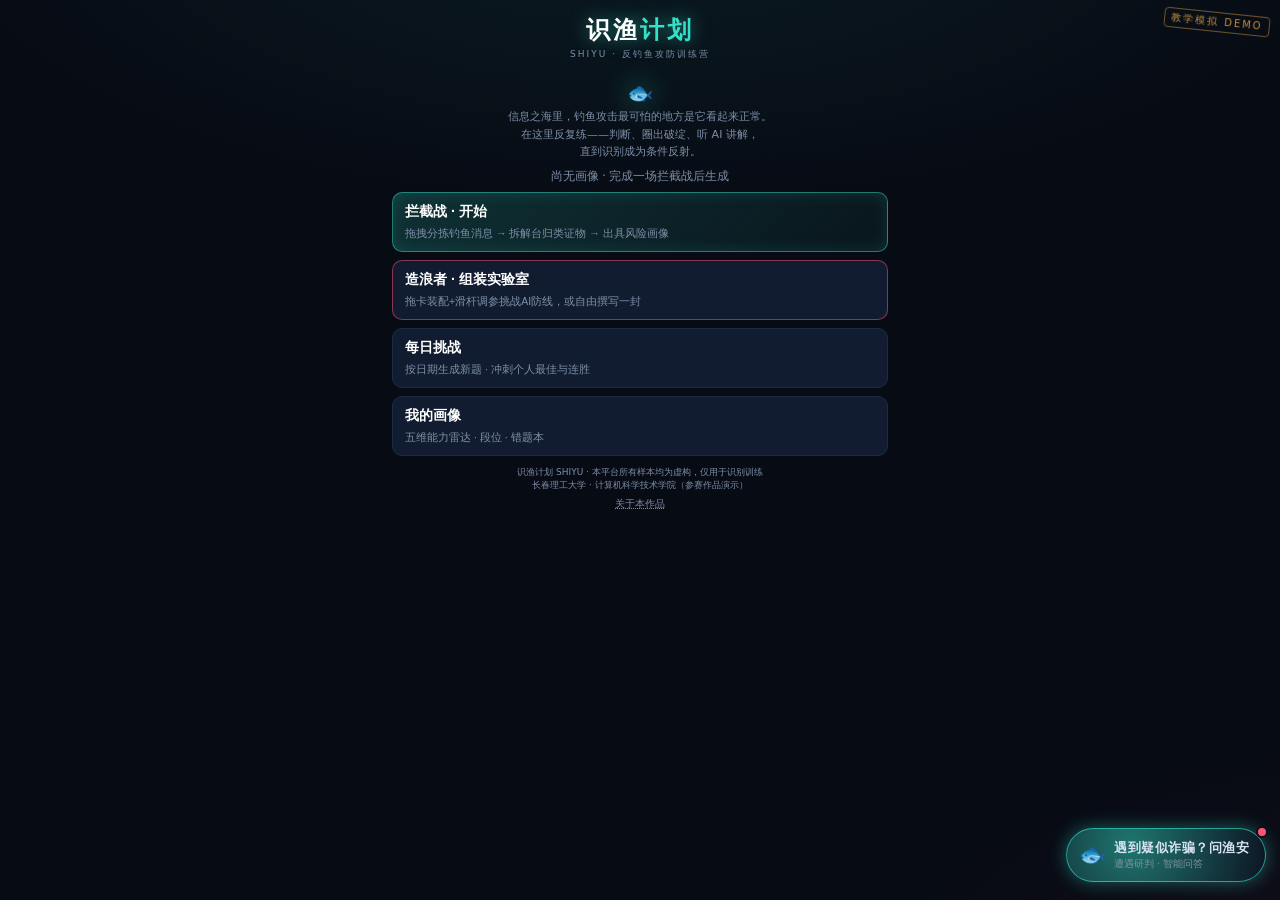
==== 数媒-识渔计划/webapp/index.html @ e5fb5aa9 "Add files via upload 这是张思仪15号改动后的版本" ====
<!doctype html>
<html lang="zh-CN">
<head>
<meta charset="utf-8">
<meta name="viewport" content="width=device-width, initial-scale=1, viewport-fit=cover">
<title>识渔计划 · 反钓鱼攻防训练营</title>
<link rel="stylesheet" href="styles.css?v=8">
</head>
<body>
<div class="wm">教学模拟 DEMO</div>
<div id="wrap">
  <header>
    <div class="logo">识渔<span>计划</span></div>
    <div class="sub">SHIYU · 反钓鱼攻防训练营</div>
  </header>
  <main id="app">

    <section id="v-home" class="view active">
      <div class="hero">
        <div class="fish" id="hero-pet"></div>
        <p>信息之海里，钓鱼攻击最可怕的地方是它看起来正常。<br>
        在这里反复练——判断、圈出破绽、听 AI 讲解，<br>直到识别成为条件反射。</p>
      </div>
      <div class="rankline" id="home-rank"></div>
      <button class="btn primary" id="b-start"><b>拦截战 · 开始</b><small>拖拽分拣钓鱼消息 → 拆解台归类证物 → 出具风险画像</small></button>
      <button class="btn danger" id="b-attack"><b>造浪者 · 组装实验室</b><small>拖卡装配+滑杆调参挑战AI防线，或自由撰写一封</small></button>
      <button class="btn" id="b-daily"><b>每日挑战</b><small id="b-daily-sub">按日期生成新题 · 冲刺个人最佳与连胜</small></button>
      <button class="btn" id="b-profile"><b>我的画像</b><small>五维能力雷达 · 段位 · 错题本</small></button>
    </section>

    <section id="v-game" class="view">
      <div class="q-head"><button class="home-pill" id="g-home">⌂ 首页</button><span class="phase" id="g-phase"></span><span class="timer" id="g-timer-txt"></span></div>
      <div class="g-top">
        <span class="lives" id="g-lives-wrap" title="数据完整度"><i id="g-lives" style="width:100%"></i></span>
        <span class="g-score" id="g-score">0</span>
        <span class="g-combo" id="g-combo"></span>
        <span class="grow"></span>
        <span id="g-wave"></span>
      </div>
      <div id="g-stage"></div>
    </section>

    <section id="v-report" class="view">
      <div class="q-head"><button class="home-pill" id="r-home">⌂ 首页</button></div>
      <div class="xp-head good">训 练 报 告</div>
      <div class="rep-grid">
        <div class="rep-box"><div class="v" id="r-pre">--</div><div class="k">前测识别率</div></div>
        <div class="rep-box"><div class="v up" id="r-post">--</div><div class="k">后测识别率</div></div>
        <div class="rep-box"><div class="v" id="r-rank">--</div><div class="k">段位</div></div>
      </div>
      <p id="r-extra" style="text-align:center;color:var(--amber);font-size:12.5px;margin:2px 0"></p>
      <div class="card">
        <h3>AI 训练诊断 <span class="ai-src" id="ai-src">AI 生成中…</span><button class="ai-regen" id="ai-regen">↻ 重新诊断</button></h3>
        <div class="ai-body" id="ai-body"></div>
      </div>
      <div class="card"><h3>五维能力画像</h3>
        <div class="radar-wrap"><canvas id="radar-report" width="320" height="300"></canvas></div>
      </div>
      <div class="card"><h3>最需要补的课</h3><ul class="topmiss advice" id="r-topmiss"></ul></div>
      <div class="card"><h3>个性化建议</h3><ul class="advice" id="r-advice"></ul></div>
      <button class="btn danger" id="b-report-attack"><b>去造浪者模式</b><small>从攻击者视角再练一轮</small></button>
      <button class="btn" id="b-poster"><b>生成战绩海报</b><small>段位+雷达+战绩 · 保存图片分享</small></button>
    </section>

    <section id="v-attack" class="view">
      <div class="q-head"><button class="home-pill" id="a-home-btn">⌂ 首页</button><span class="phase">造浪者 · 红蓝对抗</span>
        <span><span class="round-dots" id="a-round"></span> <button class="voice-btn" id="a-voice">🔊 语音</button></span></div>
      <div class="card" id="a-stage"></div>
    </section>

    <section id="v-profile" class="view">
      <div class="q-head"><button class="home-pill" id="p-home">⌂ 首页</button></div>
      <div class="xp-head good">我 的 画 像</div>
      <div id="p-body"></div>
      <button class="btn" id="b-reset"><b style="color:var(--red)">清空训练数据</b><small>重置进度与画像</small></button>
    </section>

    <section id="v-about" class="view about">
      <div class="card"><h3>这是什么</h3>
        <p>反钓鱼训练游戏：在<b>拦截战</b>里把涌来的消息拖进渔网或收件箱；在<b>拆解台</b>把破绽证物拖进类别槽；
        在<b>造浪者组装实验室</b>拖卡调参造一封"钓鱼邮件"穿越扫描防线——或自由撰写。AI 蓝军安全官全程语音讲评，
        最终生成五维「受骗风险画像」。</p></div>
      <div class="card"><h3>合规声明</h3>
        <ul>
          <li>全部样本均为虚构（人名、机构、域名、链接均为演示虚构），所有链接不产生真实跳转；</li>
          <li>本平台不提供任何消息发送 / 转发能力，界面全程带“教学模拟”水印；</li>
          <li>免登录、匿名使用，作答数据仅保存在你的浏览器本地；</li>
          <li>高发骗术类型参考国家反诈中心公开宣传内容。</li>
        </ul></div>
      <div class="card"><h3>技术方案摘要</h3>
        <ul>
          <li>题库：场景策略模板 + 结构化破绽标注（7 类），双人审核入库；</li>
          <li>判分：规则引擎（域名 / 链接 / 附件特征）+ 自建数据集训练的文本分类器；</li>
          <li>讲解：标注字段模板渲染为主，个性化建议由大模型流式生成；</li>
          <li>本演示版为纯前端离线实现（localStorage 存档），后端化部署方案见作品开发文档。</li>
        </ul></div>
      <div class="card"><h3>队伍</h3><p>长春理工大学 · 计算机科学技术学院<br>［队伍名称 / 成员 / 指导教师 待定稿］</p></div>
      <button class="btn" id="b-home3">返回首页</button>
    </section>

  </main>
  <div id="poster-mask" class="hidden">
    <img id="poster-img" alt="战绩海报">
    <a id="poster-dl" download="识渔计划战绩海报.png">保存图片</a>
    <button id="poster-close">关闭</button>
  </div>
  <footer>识渔计划 SHIYU · 本平台所有样本均为虚构，仅用于识别训练<br>长春理工大学 · 计算机科学技术学院（参赛作品演示）<br><button id="b-about" class="foot-link">关于本作品</button></footer>
</div>
<script src="data.js?v=6"></script>
<script src="app.js?v=7"></script>
<script src="config.js?v=6"></script>
<script src="agent.js?v=8"></script>
<script src="analyst.js?v=1"></script>
</body>
</html>
---- 数媒-识渔计划/webapp/styles.css ----
/* ============ 识渔计划 样式（深色科技风 / 移动优先） ============ */
* { box-sizing: border-box; margin: 0; padding: 0; -webkit-tap-highlight-color: transparent; }
:root {
  --bg: #070b14; --panel: #0d1524; --panel2: #111c30; --line: #1c2b45;
  --cyan: #35e0c8; --cyan-dim: rgba(53,224,200,.14);
  --red: #ff5470; --red-dim: rgba(255,84,112,.16);
  --amber: #ffb84d; --txt: #d7e3f4; --txt-dim: #7e8fa8;
}
html, body { background: var(--bg); color: var(--txt); font-family: "PingFang SC","Microsoft YaHei",system-ui,sans-serif; }
body {
  min-height: 100vh;
  background-image:
    radial-gradient(1200px 500px at 50% -10%, rgba(53,224,200,.08), transparent 60%),
    radial-gradient(900px 420px at 110% 110%, rgba(255,84,112,.06), transparent 60%);
}
.wm {
  position: fixed; right: 10px; top: 12px; z-index: 99;
  font-size: 10px; letter-spacing: 2px; color: rgba(255,184,77,.75);
  border: 1px solid rgba(255,184,77,.4); border-radius: 4px; padding: 2px 6px;
  transform: rotate(6deg); pointer-events: none;
}
#wrap { max-width: 520px; margin: 0 auto; padding: 14px 14px 30px; position: relative; }
header { text-align: center; padding: 10px 0 4px; }
.logo { font-size: 30px; font-weight: 800; letter-spacing: 4px; color: #fff;
  text-shadow: 0 0 18px rgba(53,224,200,.55); }
.logo span { color: var(--cyan); }
.sub { font-size: 10.5px; color: var(--txt-dim); letter-spacing: 3px; margin-top: 2px; }
footer { text-align: center; color: var(--txt-dim); font-size: 10.5px; margin-top: 26px; line-height: 1.7; }

.view { display: none; animation: fadein .35s ease; }
.view.active { display: block; }
@keyframes fadein { from { opacity: 0; transform: translateY(8px); } to { opacity: 1; transform: none; } }

/* ---------- 通用组件 ---------- */
.btn {
  display: block; width: 100%; margin: 10px 0; padding: 14px 16px;
  background: var(--panel2); border: 1px solid var(--line); border-radius: 12px;
  color: var(--txt); font-size: 15px; text-align: left; cursor: pointer; transition: .2s;
}
.btn b { color: #fff; font-size: 16px; display: block; margin-bottom: 2px; }
.btn small { color: var(--txt-dim); font-size: 11.5px; }
.btn.primary { background: linear-gradient(135deg, rgba(53,224,200,.18), rgba(53,224,200,.05));
  border-color: rgba(53,224,200,.5); box-shadow: 0 0 16px rgba(53,224,200,.15) inset; }
.btn.danger { border-color: rgba(255,84,112,.5); }
.btn:hover { transform: translateY(-1px); border-color: var(--cyan); }
.btn[disabled] { opacity: .35; pointer-events: none; }
.card { background: var(--panel); border: 1px solid var(--line); border-radius: 14px; padding: 14px; margin: 10px 0; }
.card h3 { font-size: 14px; color: var(--cyan); margin-bottom: 8px; letter-spacing: 1px; }
.tag { display: inline-block; font-size: 10.5px; padding: 2px 8px; border-radius: 20px;
  border: 1px solid var(--line); color: var(--txt-dim); margin: 0 6px 6px 0; }
.tag.ok { color: var(--cyan); border-color: rgba(53,224,200,.5); }
.tag.bad { color: var(--red); border-color: rgba(255,84,112,.5); }
.tag.warn { color: var(--amber); border-color: rgba(255,184,77,.5); }

/* ---------- 首页 ---------- */
.hero { text-align: center; margin: 18px 0 8px; }
.hero .fish { font-size: 44px; filter: drop-shadow(0 0 14px rgba(53,224,200,.6)); animation: float 3.4s ease-in-out infinite; }
@keyframes float { 50% { transform: translateY(-7px); } }
.hero p { color: var(--txt-dim); font-size: 12.5px; margin-top: 6px; line-height: 1.8; }
.rankline { text-align: center; margin: 8px 0 4px; font-size: 13px; }
.rankline b { color: var(--amber); }

/* ---------- 题目区 ---------- */
.q-head { display: flex; justify-content: space-between; align-items: center; margin: 12px 0 8px; font-size: 12px; color: var(--txt-dim); }
.q-head .phase { color: var(--cyan); letter-spacing: 1px; }
.q-head .timer { color: var(--red); font-variant-numeric: tabular-nums; }
.q-head .timer.calm { color: var(--txt-dim); }

.mock { border: 1px solid var(--line); border-radius: 14px; overflow: hidden; position: relative; background: #0b1220; }
.mock .m-head { padding: 9px 12px; border-bottom: 1px solid var(--line); font-size: 11px; color: var(--txt-dim);
  display: flex; justify-content: space-between; }
.mock .m-body { padding: 13px; font-size: 14px; line-height: 1.95; position: relative; }

/* 邮件样式 */
.em-from { font-size: 13px; color: #fff; }
.em-addr { font-size: 11.5px; }
.em-subj { font-size: 15px; font-weight: 700; color: #fff; margin: 7px 0 2px; }
.em-row { display: flex; gap: 8px; align-items: baseline; padding: 2px 0; }
.em-label { width: 44px; flex: none; color: var(--txt-dim); font-size: 11px; }

/* 短信样式 */
.sms-phone { text-align: center; font-size: 13px; color: #fff; padding: 10px 0 4px; }
.sms-time { text-align: center; font-size: 10.5px; color: var(--txt-dim); }
.sms-bubble { margin: 10px 0 4px; background: var(--panel2); border: 1px solid var(--line);
  border-radius: 4px 14px 14px 14px; padding: 12px; }

/* 链接页样式 */
.lp-urlbar { display: flex; align-items: center; gap: 7px; padding: 9px 12px; background: #0a101d;
  border-bottom: 1px solid var(--line); font-size: 11.5px; }
.lp-urlbar .lock { color: var(--cyan); font-size: 10px; }
.lp-page { background: #f4f6fa; color: #1c2530; padding: 22px 16px; text-align: center; }
.lp-title { font-size: 17px; font-weight: 800; margin-bottom: 14px; letter-spacing: 2px; }
.lp-field { display: block; margin: 9px auto; padding: 10px 12px; width: 88%;
  border: 1px solid #c6cfdd; border-radius: 8px; color: #6b7686; font-size: 13px; background: #fff; }
.lp-btn { display: inline-block; margin-top: 14px; padding: 10px 42px; border-radius: 8px;
  background: #2563eb; color: #fff; font-size: 14px; font-weight: 700; }
.lp-p { color: #3a4656; font-size: 13px; line-height: 1.9; text-align: left; }

/* 可选靶点 */
.sel-target { cursor: default; border-radius: 4px; border-bottom: 1px dashed transparent; }
.select-mode .sel-target { cursor: pointer; background: rgba(53,224,200,.10);
  outline: 1px dashed rgba(53,224,200,.55); outline-offset: 1px; }
.select-mode .sel-target:hover { background: rgba(53,224,200,.2); }
.sel-target.selected { background: rgba(255,84,112,.28) !important; outline: 1px solid var(--red) !important; }
.em-addr.sel-target, .lp-url-txt.sel-target { display: inline-block; }

/* 部件 */
.pt-link { display: block; margin: 8px 0; padding: 9px 11px; background: var(--panel2);
  border: 1px solid var(--line); border-radius: 8px; color: #7fb4ff; font-size: 12.5px; word-break: break-all; }
.pt-attach { display: flex; align-items: center; gap: 10px; margin: 9px 0; padding: 10px 12px;
  background: var(--panel2); border: 1px solid var(--line); border-radius: 8px; }
.pt-attach .ico { font-size: 18px; }
.pt-attach .nm { font-size: 13px; color: #fff; }
.pt-attach .sz { font-size: 10.5px; color: var(--txt-dim); }
.pt-qr { margin: 10px auto; width: 96px; height: 96px; border: 1px solid var(--line); border-radius: 8px;
  background:
    repeating-linear-gradient(0deg, rgba(53,224,200,.5) 0 4px, transparent 4px 8px),
    repeating-linear-gradient(90deg, rgba(53,224,200,.35) 0 4px, transparent 4px 8px), var(--panel2);
  position: relative; }
.pt-qr::after { content: attr(data-label); position: absolute; bottom: -20px; left: 0; right: 0;
  text-align: center; font-size: 10.5px; color: var(--txt-dim); }

/* 扫描动画 */
.scanline { position: absolute; left: 0; right: 0; height: 3px; top: 0;
  background: linear-gradient(90deg, transparent, var(--cyan), transparent);
  box-shadow: 0 0 18px var(--cyan); animation: scan 1.1s linear infinite; z-index: 5; display: none; }
.scanning .scanline { display: block; }
@keyframes scan { from { top: 0; } to { top: 100%; } }
.scanning .m-body, .scanning .lp-page { animation: glitch .9s steps(2) infinite; }
@keyframes glitch { 50% { filter: hue-rotate(30deg) contrast(1.15); } }

/* 操作区 */
.q-actions { margin: 12px 0 6px; }
.judge-btns { display: flex; gap: 10px; }
.judge-btns .btn { margin: 0; text-align: center; font-size: 15px; font-weight: 700; }
.hint { font-size: 12px; color: var(--amber); text-align: center; margin: 10px 0; animation: blink 1.6s ease infinite; }
@keyframes blink { 50% { opacity: .55; } }

/* 讲解面板 */
#explain-panel { position: relative; }
.xp-head { text-align: center; font-size: 15px; font-weight: 800; padding: 12px 0 4px; letter-spacing: 1px; }
.xp-head.good { color: var(--cyan); text-shadow: 0 0 14px rgba(53,224,200,.6); }
.xp-head.bad { color: var(--red); text-shadow: 0 0 14px rgba(255,84,112,.5); }
.flaw { border: 1px solid var(--line); border-left: 3px solid var(--txt-dim); border-radius: 10px;
  padding: 10px 12px; margin: 8px 0; background: var(--panel); opacity: 0; transform: translateX(-10px);
  animation: slidein .4s ease forwards; }
.flaw:nth-child(2) { animation-delay: .12s; } .flaw:nth-child(3) { animation-delay: .24s; }
.flaw:nth-child(4) { animation-delay: .36s; } .flaw:nth-child(5) { animation-delay: .48s; }
.flaw:nth-child(6) { animation-delay: .6s; }
@keyframes slidein { to { opacity: 1; transform: none; } }
.flaw.hit { border-left-color: var(--cyan); }
.flaw.miss { border-left-color: var(--red); }
.flaw.fa { border-left-color: var(--amber); }
.flaw .f-t { font-size: 13px; font-weight: 700; margin-bottom: 3px; }
.flaw.hit .f-t { color: var(--cyan); } .flaw.miss .f-t { color: var(--red); } .flaw.fa .f-t { color: var(--amber); }
.flaw .f-d { font-size: 12.5px; color: var(--txt); line-height: 1.8; }
.xp-score { text-align: center; margin: 10px 0 4px; font-size: 12.5px; color: var(--txt-dim); }
.xp-score b { color: var(--amber); font-size: 16px; }

/* ---------- 报告 ---------- */
.rep-grid { display: flex; gap: 10px; margin: 10px 0; }
.rep-box { flex: 1; background: var(--panel); border: 1px solid var(--line); border-radius: 12px;
  padding: 12px 8px; text-align: center; }
.rep-box .v { font-size: 26px; font-weight: 800; color: var(--cyan); }
.rep-box .v.up { color: var(--amber); }
.rep-box .k { font-size: 11px; color: var(--txt-dim); margin-top: 3px; }
.radar-wrap { text-align: center; margin: 6px 0; }
.radar-wrap canvas { max-width: 100%; }
.advice { font-size: 12.5px; line-height: 1.9; color: var(--txt); }
.advice li { margin: 7px 0 7px 18px; }
.topmiss li { margin: 5px 0 5px 18px; font-size: 12.5px; }

/* ---------- 造浪者 ---------- */
.slots { display: flex; gap: 8px; margin: 10px 0; }
.slot { flex: 1; text-align: center; font-size: 11.5px; color: var(--txt-dim);
  border: 1px dashed var(--line); border-radius: 10px; padding: 7px 4px; }
.slot b { display: block; color: var(--cyan); font-size: 12.5px; margin-bottom: 2px; }
.gene-grid { display: grid; grid-template-columns: repeat(3, 1fr); gap: 8px; margin: 10px 0; }
.gene { background: var(--panel); border: 1px solid var(--line); border-radius: 12px;
  padding: 12px 8px; text-align: center; cursor: pointer; transition: .18s; font-size: 12.5px; }
.gene .gi { font-size: 20px; display: block; margin-bottom: 5px; }
.gene:hover { border-color: var(--cyan); }
.gene.on { border-color: var(--red); background: var(--red-dim); box-shadow: 0 0 14px rgba(255,84,112,.25); }
.gene small { display: block; color: var(--txt-dim); font-size: 10px; margin-top: 4px; line-height: 1.5; }
.atk-preview { font-size: 12.5px; line-height: 1.9; color: var(--txt); }
.detect-bar { height: 16px; border-radius: 8px; background: var(--panel2); border: 1px solid var(--line);
  overflow: hidden; margin: 10px 0; }
.detect-bar i { display: block; height: 100%; width: 0;
  background: linear-gradient(90deg, var(--cyan), #7fb4ff); transition: width 1s ease; }
.detect-num { text-align: center; font-size: 22px; font-weight: 800; color: var(--cyan); margin: 4px 0; }
.verdict { text-align: center; font-size: 14px; font-weight: 700; margin: 6px 0; }
.verdict.caught { color: var(--cyan); } .verdict.escape { color: var(--red); }
.round-dots { text-align: center; font-size: 12px; color: var(--txt-dim); letter-spacing: 4px; }

/* ---------- 关于 ---------- */
.about p, .about li { font-size: 12.5px; line-height: 2; color: var(--txt); }
.about ul { margin-left: 18px; }
.dim-legend { display: flex; flex-wrap: wrap; gap: 6px; justify-content: center; margin-top: 4px; }

/* ---------- AI 蓝军安全官（数字人） ---------- */
.officer-wrap { margin: 12px 0 4px; display: flex; flex-direction: column; gap: 9px; }
.obubble { display: flex; gap: 10px; align-items: flex-start; animation: fadein .3s ease; }
.officer-ava {
  width: 42px; height: 42px; flex: none; border-radius: 50%;
  display: flex; align-items: center; justify-content: center; font-size: 21px;
  background: radial-gradient(circle at 30% 30%, rgba(53,224,200,.45), rgba(13,21,36,.95));
  border: 1px solid rgba(53,224,200,.55);
  box-shadow: 0 0 12px rgba(53,224,200,.35);
}
.officer-ava.talking { animation: pulse .85s ease infinite; }
@keyframes pulse { 50% { box-shadow: 0 0 24px rgba(53,224,200,.85); transform: scale(1.07); } }
.otext {
  background: var(--panel2); border: 1px solid var(--line);
  border-radius: 4px 14px 14px 14px; padding: 9px 12px;
  font-size: 12.5px; line-height: 1.85; color: var(--txt); max-width: 86%;
}
.otext::after { content: "▌"; color: var(--cyan); animation: blink 1s steps(1) infinite; }
.obubble.done .otext::after { content: ""; }
.chips { display: flex; flex-wrap: wrap; gap: 8px; margin: 10px 0 2px; }
.chip {
  font-size: 11.5px; color: var(--cyan); border: 1px solid rgba(53,224,200,.5);
  border-radius: 20px; padding: 5px 12px; cursor: pointer;
  background: rgba(53,224,200,.08); transition: .15s;
}
.chip:hover { background: rgba(53,224,200,.2); }
.voice-btn {
  background: none; border: 1px solid var(--line); border-radius: 8px;
  color: var(--txt-dim); font-size: 12px; cursor: pointer; padding: 2px 8px;
}
.voice-btn.on { color: var(--cyan); border-color: rgba(53,224,200,.5); }

/* ---------- 2D 数字宠物“小蓝鱼”（emoji 原生渲染 + 三态动效） ---------- */
.opet-fish { font-size: 21px; line-height: 1; display: block; }
.officer-ava.talking .opet-fish { animation: fishTalk .34s ease-in-out infinite alternate; }
@keyframes fishTalk { from { transform: translateY(0) scale(1); } to { transform: translateY(-2px) scale(1.14); } }
.officer-ava.happy { border-color: rgba(53,224,200,.8); box-shadow: 0 0 18px rgba(53,224,200,.7); }
.officer-ava.alert { border-color: rgba(255,84,112,.75); box-shadow: 0 0 16px rgba(255,84,112,.55);
  background: radial-gradient(circle at 30% 30%, rgba(255,84,112,.4), rgba(13,21,36,.95)); }
.officer-ava.alert .opet-fish { filter: drop-shadow(0 0 6px rgba(255,84,112,.65)); }
#hero-pet { font-size: 64px; line-height: 1.15; }
#hero-pet .opet-fish { animation: fishIdle 3.2s ease-in-out infinite; }
@keyframes fishIdle { 50% { transform: translateY(-8px) rotate(-4deg); } }

/* ---------- 滑动判定手势 ---------- */
#sample-area.swipeable { touch-action: pan-y; }
.mock { transition: transform .18s ease; }
.mock.drag-left { transform: translateX(-52px) rotate(-3deg); }
.mock.drag-right { transform: translateX(52px) rotate(3deg); }
.swipe-hint { display: flex; justify-content: space-between; font-size: 11px; color: var(--txt-dim); margin: 6px 4px 0; }

/* ---------- 取证工具箱 ---------- */
.tools { display: flex; gap: 8px; flex-wrap: wrap; margin: 8px 0 2px; }
.tool { font-size: 11.5px; border: 1px solid var(--line); border-radius: 20px; padding: 5px 11px;
  cursor: pointer; color: var(--txt-dim); background: var(--panel2); transition: .15s; }
.tool.on { color: var(--amber); border-color: rgba(255,184,77,.6); background: rgba(255,184,77,.08); }
.evidence { margin: 8px 0; border: 1px solid rgba(255,184,77,.45); border-left: 3px solid var(--amber);
  border-radius: 10px; background: rgba(255,184,77,.06); padding: 10px 12px;
  font-size: 12.5px; line-height: 1.85; animation: fadein .25s ease; word-break: break-all; }
.evidence b { color: var(--amber); }

/* ---------- 造浪者·自由撰写 ---------- */
.mode-tabs { display: flex; gap: 8px; margin: 8px 0; }
.mtab { flex: 1; text-align: center; font-size: 12.5px; padding: 7px 0;
  border: 1px solid var(--line); border-radius: 10px; cursor: pointer; color: var(--txt-dim); }
.mtab.on { color: var(--red); border-color: rgba(255,84,112,.55); background: var(--red-dim); }
.freebox { width: 100%; min-height: 130px; background: var(--panel2); border: 1px solid var(--line);
  border-radius: 10px; color: var(--txt); font-size: 13px; line-height: 1.8; padding: 10px 12px; resize: vertical; }
.freebox:focus { outline: none; border-color: rgba(255,84,112,.5); }
.hl { border-radius: 3px; padding: 0 2px; }
.hl-urg { background: rgba(255,84,112,.32); }
.hl-rew { background: rgba(255,184,77,.32); }
.hl-aut { background: rgba(123,180,255,.32); }
.hl-pi  { background: rgba(255,105,180,.32); }
.hl-lnk { background: rgba(53,224,200,.32); }
.hl-att { background: rgba(180,140,255,.32); }

/* ================= 游戏化：拦截战 / 拆解台 / 组装实验室 ================= */
.g-top { display: flex; align-items: center; gap: 10px; margin: 10px 0 8px; font-size: 11.5px; color: var(--txt-dim); }
.g-top .grow { flex: 1; }
.lives { width: 84px; height: 9px; border-radius: 5px; background: var(--panel2); border: 1px solid var(--line); overflow: hidden; }
.lives i { display: block; height: 100%; background: linear-gradient(90deg, #35e0c8, #7fb4ff); transition: width .3s; }
.lives.low i { background: linear-gradient(90deg, #ff5470, #ffb84d); }
.g-score { color: var(--amber); font-weight: 700; font-variant-numeric: tabular-nums; }
.g-combo { color: var(--cyan); font-weight: 700; }

/* —— 拦截战（拖拽分拣） —— */
.g-sorter { display: flex; gap: 8px; align-items: stretch; min-height: 380px; position: relative; }
.dropzone { width: 64px; border-radius: 14px; border: 2px dashed var(--line); display: flex;
  align-items: center; justify-content: center; transition: .18s; }
.dz-phish span, .dz-safe span { writing-mode: vertical-lr; letter-spacing: 6px; font-size: 13px; font-weight: 700; }
.dz-phish { border-color: rgba(255,84,112,.4); color: rgba(255,84,112,.8); }
.dz-safe { border-color: rgba(53,224,200,.4); color: rgba(53,224,200,.8); }
.dropzone.hot { background: var(--red-dim); border-color: var(--red); box-shadow: 0 0 20px rgba(255,84,112,.45) inset; }
.dz-safe.hot { background: var(--cyan-dim); border-color: var(--cyan); box-shadow: 0 0 20px rgba(53,224,200,.4) inset; }
.g-center { flex: 1; display: flex; flex-direction: column; }
.g-timerbar { height: 6px; border-radius: 3px; background: var(--panel2); margin-bottom: 8px; overflow: hidden; }
.g-timerbar i { display: block; height: 100%; background: var(--cyan); transition: width .25s linear; }
.g-timerbar.urgent i { background: var(--red); }
.g-card { position: relative; background: var(--panel); border: 1px solid var(--line); border-radius: 14px;
  padding: 13px; font-size: 13px; line-height: 1.85; cursor: grab; user-select: none;
  touch-action: none; box-shadow: 0 8px 26px rgba(0,0,0,.4); transition: box-shadow .2s; }
.g-card.dragging { cursor: grabbing; box-shadow: 0 16px 40px rgba(53,224,200,.25); border-color: rgba(53,224,200,.5); z-index: 5; }
.g-card .cf-meta { font-size: 11px; color: var(--txt-dim); word-break: break-all; }
.g-card .cf-subj { font-size: 14px; font-weight: 700; color: #fff; margin: 3px 0; }
.g-card .cf-link { color: #7fb4ff; font-size: 12px; word-break: break-all; }
.g-card .cf-att { font-size: 12px; color: #ffb84d; }
.g-card .cf-qr { font-size: 12px; color: var(--cyan); }
.g-card .cf-body { margin-top: 5px; color: var(--txt); font-size: 12.5px; }
.g-queue { margin-top: 10px; text-align: center; font-size: 11px; color: var(--txt-dim); letter-spacing: 5px; }
.g-badge { position: absolute; inset: 0; display: flex; align-items: center; justify-content: center;
  font-size: 26px; font-weight: 900; border-radius: 14px; pointer-events: none; z-index: 6;
  animation: pop .45s ease; }
@keyframes pop { 0% { transform: scale(.4); opacity: 0; } 60% { transform: scale(1.12); } 100% { transform: scale(1); opacity: 1; } }
.g-badge.good { background: rgba(53,224,200,.16); color: var(--cyan); text-shadow: 0 0 18px rgba(53,224,200,.8); }
.g-badge.bad { background: rgba(255,84,112,.18); color: var(--red); text-shadow: 0 0 18px rgba(255,84,112,.8); }
.shake { animation: shake .38s ease; }
@keyframes shake { 20% { transform: translateX(-7px); } 40% { transform: translateX(7px); } 60% { transform: translateX(-5px); } 80% { transform: translateX(4px); } }
.combo-pop { position: absolute; top: 34%; left: 50%; transform: translateX(-50%); font-size: 20px; font-weight: 900;
  color: var(--amber); text-shadow: 0 0 16px rgba(255,184,77,.8); pointer-events: none; animation: rise 1s ease forwards; z-index: 7; }
@keyframes rise { to { transform: translate(-50%, -46px); opacity: 0; } }

/* —— 拆解台（证物拖放） —— */
.dm-board { position: relative; border: 1px solid var(--line); border-radius: 14px; background:
  radial-gradient(600px 200px at 50% 0%, rgba(53,224,200,.05), transparent), var(--panel);
  padding: 12px; margin-top: 8px; }
.dm-src { font-size: 11px; color: var(--txt-dim); margin-bottom: 8px; word-break: break-all; }
.dm-chips { position: relative; min-height: 118px; margin-bottom: 12px; }
.chip-ev { position: absolute; padding: 8px 11px; border-radius: 10px; font-size: 12px; cursor: grab;
  user-select: none; touch-action: none; max-width: 60%; word-break: break-all;
  background: var(--panel2); border: 1px solid rgba(255,184,77,.5); color: var(--txt);
  box-shadow: 0 6px 16px rgba(0,0,0,.35); }
.chip-ev.locked { cursor: default; border-color: rgba(53,224,200,.55); background: rgba(53,224,200,.1); box-shadow: none; }
.chip-ev.bounce { animation: shake .35s ease; }
.dm-slots { display: grid; grid-template-columns: repeat(3, 1fr); gap: 8px; }
.dm-slot { min-height: 62px; border: 2px dashed var(--line); border-radius: 10px; padding: 6px 8px;
  font-size: 11px; color: var(--txt-dim); transition: .15s; }
.dm-slot b { display: block; font-size: 11.5px; margin-bottom: 4px; color: var(--txt); }
.dm-slot.hot { border-color: var(--amber); background: rgba(255,184,77,.08); }
.dm-slot .placed { display: inline-block; margin: 2px 3px; padding: 3px 7px; border-radius: 6px;
  background: rgba(53,224,200,.12); color: var(--cyan); font-size: 10.5px; }
.dm-slot .placed.miss { background: rgba(255,84,112,.14); color: var(--red); }
.dm-inspect { margin-top: 10px; font-size: 12px; color: var(--amber); min-height: 18px; }
.dm-verdict { margin-top: 10px; }

/* —— 组装实验室（拖卡 + 滑杆 + 预测仪 + 扫描束） —— */
.lab-slots { display: flex; gap: 8px; margin: 10px 0; }
.lab-slot { flex: 1; min-height: 56px; border: 2px dashed var(--line); border-radius: 12px;
  display: flex; align-items: center; justify-content: center; font-size: 12px; color: var(--txt-dim);
  transition: .15s; padding: 6px; text-align: center; }
.lab-slot.filled { border-style: solid; border-color: rgba(255,84,112,.55); background: var(--red-dim); color: var(--txt); }
.lab-slot.hot { border-color: var(--amber); background: rgba(255,184,77,.08); }
.lab-deck { display: grid; grid-template-columns: repeat(3, 1fr); gap: 8px; margin: 10px 0; }
.lab-card { position: relative; background: var(--panel2); border: 1px solid var(--line); border-radius: 12px;
  padding: 10px 8px; text-align: center; font-size: 12px; cursor: grab; user-select: none; touch-action: none; }
.lab-card .gi { font-size: 18px; display: block; margin-bottom: 4px; }
.lab-card.dragging { z-index: 6; box-shadow: 0 14px 34px rgba(255,84,112,.3); border-color: var(--red); }
.lab-card.used { opacity: .35; pointer-events: none; }
.sliders { margin: 10px 0; }
.srow { display: flex; align-items: center; gap: 10px; margin: 8px 0; font-size: 12px; }
.srow label { width: 88px; flex: none; color: var(--txt-dim); }
.srow input[type="range"] { flex: 1; accent-color: #ff5470; }
.srow .sval { width: 34px; text-align: right; color: var(--amber); font-variant-numeric: tabular-nums; }
.gauge { text-align: center; margin: 6px 0 2px; }
.gauge .gnum { font-size: 24px; font-weight: 800; color: var(--cyan); font-variant-numeric: tabular-nums; }
.gauge .gband { font-size: 11px; color: var(--txt-dim); }
.gauge-bar { height: 12px; border-radius: 6px; background: var(--panel2); border: 1px solid var(--line);
  overflow: hidden; margin: 6px 12px; }
.gauge-bar i { display: block; height: 100%; width: 0; background: linear-gradient(90deg, var(--cyan), #7fb4ff); transition: width .25s; }
.runway { position: relative; height: 96px; border: 1px solid var(--line); border-radius: 12px; margin: 10px 0;
  background: linear-gradient(180deg, rgba(13,21,36,.4), rgba(13,21,36,.9)); overflow: hidden; }
.runner { position: absolute; top: 50%; left: 4%; transform: translate(-50%, -50%); font-size: 
20px; }
@keyframes run { to { left: 96%; } }
.beam { position: absolute; top: 0; bottom: 0; width: 26px; background: linear-gradient(90deg, transparent, rgba(53,224,200,.35), transparent); opacity: .25; }
.beam.hit { animation: beamHit .5s ease 2; }
@keyframes beamHit { 50% { opacity: 1; background: linear-gradient(90deg, transparent, rgba(255,84,112,.6), transparent); } }
/* 兼容旧拦截卡片 */
.g-card.shake-parent {}

.dragging { transition: none !important; }

/* ---------- AI 智能体「渔安」 ---------- */
#agent-fab { position: fixed; right: 14px; bottom: 18px; width: 54px; height: 54px; border-radius: 50%;
  display: flex; align-items: center; justify-content: center; cursor: pointer; z-index: 60;
  background: radial-gradient(circle at 32% 28%, rgba(53,224,200,.5), rgba(13,21,36,.95));
  border: 1px solid rgba(53,224,200,.65); box-shadow: 0 0 18px rgba(53,224,200,.4); }
#agent-fab .opet-fish { font-size: 26px; animation: fishIdle 3.2s ease-in-out infinite; }
#agent-panel { position: fixed; right: 10px; bottom: 82px; width: min(400px, calc(100vw - 20px)); height: min(560px, 72vh);
  background: var(--panel); border: 1px solid var(--line); border-radius: 16px; z-index: 61;
  display: flex; flex-direction: column; overflow: hidden;
  transform: translateY(16px); opacity: 0; pointer-events: none; transition: .22s ease;
  box-shadow: 0 18px 50px rgba(0,0,0,.5); }
#agent-panel.open { transform: none; opacity: 1; pointer-events: auto; }
.ag-head { display: flex; justify-content: space-between; align-items: center; padding: 10px 12px;
  border-bottom: 1px solid var(--line); font-size: 13.5px; color: #fff; }
.ag-head em { font-style: normal; font-size: 11px; color: var(--cyan); }
.ag-msgs { flex: 1; overflow-y: auto; padding: 10px 12px; display: flex; flex-direction: column; gap: 9px; }
.ag-m { display: flex; gap: 8px; align-items: flex-start; }
.ag-m.u { justify-content: flex-end; }
.ag-m.u .ag-bubble { background: rgba(53,224,200,.14); border: 1px solid rgba(53,224,200,.4); }
.ag-bubble { max-width: 82%; border-radius: 4px 12px 12px 12px; padding: 8px 11px; font-size: 12.5px;
  line-height: 1.75; color: var(--txt); background: var(--panel2); border: 1px solid var(--line); word-break: break-all; }
.ag-m .officer-ava { width: 32px; height: 32px; flex: none; font-size: 16px; }
.ag-m .officer-ava .opet-fish { font-size: 16px; }
.ag-quick { display: flex; flex-wrap: wrap; gap: 7px; padding: 8px 12px 4px; }
.ag-input { display: flex; gap: 8px; padding: 8px 12px 12px; }
.ag-input input { flex: 1; background: var(--panel2); border: 1px solid var(--line); border-radius: 10px;
  color: var(--txt); font-size: 13px; padding: 9px 11px; }
.ag-input input:focus { outline: none; border-color: rgba(53,224,200,.5); }
.ag-input button { background: rgba(53,224,200,.15); border: 1px solid rgba(53,224,200,.5); color: var(--cyan);
  border-radius: 10px; padding: 0 16px; cursor: pointer; font-size: 13px; }
.ag-cfg { padding: 10px 12px; border-top: 1px solid var(--line); display: flex; flex-direction: column; gap: 7px; }
.ag-cfg.hidden { display: none; }
.ag-cfg p { font-size: 11px; color: var(--txt-dim); line-height: 1.6; }
.ag-cfg input { background: var(--panel2); border: 1px solid var(--line); border-radius: 8px;
  color: var(--txt); font-size: 12px; padding: 7px 9px; }
.ag-cfg button { align-self: flex-end; background: rgba(53,224,200,.15); border: 1px solid rgba(53,224,200,.5);
  color: var(--cyan); border-radius: 8px; padding: 6px 18px; cursor: pointer; font-size: 12.5px; }

/* ---------- 每日挑战 / 错题本 / 海报 ---------- */
.daily-head { text-align: center; margin: 14px 0 4px; }
.daily-head .d-score { font-size: 40px; font-weight: 800; color: var(--cyan); }
.streak { text-align: center; color: var(--amber); font-size: 13px; margin: 4px 0; }
.wb-item { border: 1px solid var(--line); border-radius: 12px; padding: 10px 12px; margin: 8px 0; background: var(--panel2); }
.wb-item .wb-t { font-size: 13px; font-weight: 700; color: #fff; margin-bottom: 4px; }
.wb-item .wb-d { font-size: 12px; color: var(--txt); line-height: 1.75; }
.wb-item .wb-d b { color: var(--red); }
#poster-mask { position: fixed; inset: 0; background: rgba(4,8,16,.82); z-index: 80; display: flex;
  flex-direction: column; align-items: center; justify-content: center; gap: 12px; }
#poster-mask.hidden { display: none; }
#poster-mask img { width: min(340px, 86vw); border-radius: 14px; border: 1px solid var(--line); box-shadow: 0 18px 60px rgba(0,0,0,.6); }
#poster-mask a { display: inline-block; padding: 10px 26px; border-radius: 10px; text-decoration: none;
  background: rgba(53,224,200,.15); border: 1px solid rgba(53,224,200,.5); color: var(--cyan); font-size: 14px; }
#poster-mask button { background: none; border: 1px solid var(--line); color: var(--txt-dim);
  border-radius: 10px; padding: 8px 22px; cursor: pointer; font-size: 13px; }

/* ---------- 智能体 v2：研判面板 ---------- */
.ag-tabs { display: flex; gap: 8px; padding: 8px 12px 4px; border-bottom: 1px solid var(--line); }
.ag-tab { flex: 1; text-align: center; font-size: 12.5px; padding: 7px 0; border-radius: 9px; cursor: pointer;
  color: var(--txt-dim); border: 1px solid transparent; }
.ag-tab.on { color: var(--cyan); border-color: rgba(53,224,200,.45); background: rgba(53,224,200,.08); }
.ag-view { flex: 1; display: flex; flex-direction: column; overflow: hidden; }
.ag-view.hidden { display: none; }
.ag-diag-intro { font-size: 12px; color: var(--txt); line-height: 1.8; padding: 12px 14px 6px; }
.ag-diag-intro .dim { color: var(--txt-dim); font-size: 11px; }
#ag-view-diag textarea { margin: 6px 12px 0; min-height: 96px; background: var(--panel2); border: 1px solid var(--line);
  border-radius: 10px; color: var(--txt); font-size: 12.5px; line-height: 1.7; padding: 10px 12px; resize: vertical; }
#ag-view-diag textarea:focus { outline: none; border-color: rgba(53,224,200,.5); }
#ag-diag-go { margin: 10px 12px 0; padding: 11px 0; text-align: center; border-radius: 10px; cursor: pointer;
  background: linear-gradient(135deg, rgba(255,84,112,.25), rgba(255,84,112,.08));
  border: 1px solid rgba(255,84,112,.55); color: var(--red); font-size: 13.5px; font-weight: 700; }
#ag-diag-go:active { transform: translateY(1px); }
#ag-view-diag .ag-quick { padding: 8px 12px 12px; }
/* ---------- 智能体 v3：配置向导 / 流式光标 ---------- */
.ag-setup { margin: 12px; padding: 14px; border: 1px solid rgba(255,184,77,.4); border-radius: 12px; background: rgba(255,184,77,.05); }
.ag-setup b { font-size: 13.5px; color: var(--amber); }
.ag-setup p { font-size: 11.5px; color: var(--txt); line-height: 1.7; margin: 6px 0; }
.pro-chips { display: flex; gap: 8px; margin: 8px 0; }
.pro-chip { font-size: 12px; padding: 5px 14px; border-radius: 16px; border: 1px solid var(--line);
  color: var(--txt-dim); cursor: pointer; }
.pro-chip.on { color: var(--cyan); border-color: rgba(53,224,200,.55); background: rgba(53,224,200,.1); }
.ag-setup input { width: 100%; margin: 6px 0; background: var(--panel2); border: 1px solid var(--line);
  border-radius: 8px; color: var(--txt); font-size: 12px; padding: 8px 10px; box-sizing: border-box; }
.ag-setup .dim { font-size: 10.5px; color: var(--txt-dim); }
.setup-btns { display: flex; gap: 10px; margin-top: 8px; }
.setup-btns button { flex: 1; border-radius: 9px; padding: 9px 0; font-size: 12.5px; cursor: pointer; }
#ag-test { background: rgba(53,224,200,.15); border: 1px solid rgba(53,224,200,.5); color: var(--cyan); font-weight: 700; }
#ag-offline { background: none; border: 1px solid var(--line); color: var(--txt-dim); }
.ag-msg { font-size: 11.5px; margin-top: 8px; }
.ag-msg .ok { color: var(--cyan); } .ag-msg .bad { color: var(--red); }
.ag-bubble .cur { color: var(--cyan); animation: blink 1s steps(1) infinite; }

/* ---------- 智能体浮动按钮 v2：文字胶囊 + 首访红点 ---------- */
#agent-fab {
  width: auto; height: auto; padding: 10px 16px 10px 12px; border-radius: 999px;
  gap: 8px; display: flex; align-items: center;
}
#agent-fab .opet-fish { font-size: 22px; animation: fishIdle 3.2s ease-in-out infinite; }
#agent-fab .fab-txt { font-size: 13px; font-weight: 700; color: #d7e3f4; white-space: nowrap; letter-spacing: .5px; }
#agent-fab .fab-txt small { display: block; font-size: 9.5px; font-weight: 400; color: #7e8fa8; letter-spacing: 0; margin-top: 1px; }
#agent-fab .fab-dot { position: absolute; top: -3px; right: -3px; width: 12px; height: 12px; border-radius: 50%;
  background: #ff5470; border: 2px solid #0a0f1c; animation: dotPulse 1.4s ease infinite; }
@keyframes dotPulse { 50% { box-shadow: 0 0 0 7px rgba(255,84,112,0); } 0% { box-shadow: 0 0 0 0 rgba(255,84,112,.55); } }

/* ---------- 首页“关于”小图标 ---------- */
#wrap { position: relative; }
.about-ico { position: absolute; top: 10px; left: 10px; width: 34px; height: 34px; border-radius: 50%;
  border: 1px solid var(--line); background: rgba(13,21,36,.72); color: var(--txt-dim);
  font-size: 15px; line-height: 1; cursor: pointer; z-index: 5; }
.about-ico:hover { color: var(--cyan); border-color: rgba(53,224,200,.5); }

/* ---------- 局内返回主页小按钮 ---------- */
.home-mini { width: 32px; height: 32px; border-radius: 50%; border: 1px solid var(--line);
  background: rgba(13,21,36,.72); color: var(--txt-dim); font-size: 15px; line-height: 1;
  cursor: pointer; flex: none; }
.home-mini:hover { color: var(--cyan); border-color: rgba(53,224,200,.5); }

/* ============ 一屏化紧凑布局（对齐小程序形态：无滚动条、单屏呈现） ============ */
html { scrollbar-width: none; }
::-webkit-scrollbar { width: 0; height: 0; }
#wrap { padding: 10px 12px 14px; }
header { padding-top: 4px; }
.logo { font-size: 24px; letter-spacing: 3px; }
.sub { font-size: 9px; letter-spacing: 2px; }
#hero-pet { font-size: 46px; }
.hero p { font-size: 11px; margin-top: 4px; line-height: 1.6; }
.rankline { font-size: 11.5px; margin: 6px 0 2px; }
.btn { padding: 10px 12px; margin: 8px 0; border-radius: 10px; }
.btn b { font-size: 14px; } .btn small { font-size: 10.5px; }
footer { margin-top: 10px; font-size: 9px; line-height: 1.5; }
.q-head { margin: 6px 0 4px; font-size: 10.5px; }
.g-top { margin: 6px 0 4px; }
.g-sorter { gap: 6px; min-height: 0; }
.dropzone { width: 44px; border-radius: 10px; }
.dz-phish span, .dz-safe span { font-size: 11px; letter-spacing: 4px; }
.g-timerbar { margin-bottom: 6px; }
.g-card { padding: 10px; font-size: 12px; border-radius: 10px; }
.g-card .cf-subj { font-size: 12.5px; margin: 4px 0; }
.g-card .cf-body { font-size: 11.5px; margin-top: 4px; }
.g-card .cf-bit { font-size: 11px; margin: 5px 0; }
.g-queue { margin-top: 6px; font-size: 9px; letter-spacing: 4px; }
.hint { margin: 8px 0; font-size: 11px; }
.dm-board { padding: 8px; margin-top: 6px; }
.dm-chips { min-height: 82px; margin-bottom: 8px; }
.chip-ev { padding: 6px 9px; font-size: 10.5px; border-radius: 8px; }
.dm-slots { gap: 6px; }
.dm-slot { min-height: 44px; padding: 4px 6px; font-size: 9.5px; border-radius: 8px; }
.dm-slot b { font-size: 10px; margin-bottom: 2px; }
.dm-inspect { font-size: 10.5px; margin-top: 6px; min-height: 14px; }
.dm-src { font-size: 10px; margin-bottom: 6px; }
.rep-grid { margin: 8px 0; gap: 8px; }
.rep-box { padding: 8px 4px; border-radius: 10px; }
.rep-box .v { font-size: 20px; } .rep-box .k { font-size: 9.5px; }
#r-extra { font-size: 11px; }
.radar-wrap canvas { width: 236px !important; height: 221px !important; }
.card { padding: 10px; margin: 8px 0; border-radius: 10px; }
.card h3 { font-size: 12.5px; margin-bottom: 6px; }
.advice li { font-size: 11px; margin: 5px 0 5px 14px; line-height: 1.6; }
.topmiss li { font-size: 11px; }
.xp-head { font-size: 13px; padding: 8px 0 2px; }
.flaw { padding: 7px 9px; margin: 6px 0; border-radius: 8px; }
.flaw .f-t { font-size: 11.5px; } .flaw .f-d { font-size: 11px; line-height: 1.6; }
.lab-slots { margin: 6px 0; gap: 6px; }
.lab-slot { min-height: 38px; font-size: 10.5px; border-radius: 9px; padding: 4px; }
.lab-deck { gap: 6px; margin: 6px 0; }
.lab-card { padding: 6px 4px; font-size: 10.5px; border-radius: 9px; }
.lab-card .gi { font-size: 13px; margin-bottom: 2px; }
.lab-card small { font-size: 8.5px; margin-top: 2px; }
.sliders { margin: 4px 0; }
.srow { margin: 4px 0; font-size: 11px; }
.srow label { width: 62px; }
.srow .sval { width: 28px; }
.mode-tabs { margin: 6px 0; }
.mtab { font-size: 11px; padding: 5px 0; }
.atk-preview { font-size: 11px; }
.freebox { min-height: 92px; font-size: 11.5px; padding: 8px 10px; }
.detect-num { font-size: 18px; }
.detect-bar { height: 10px; margin: 6px 0; }
.runway { height: 62px; margin: 6px 0; }
.gauge .gnum { font-size: 18px; }
.gauge .gband { font-size: 9.5px; }
.gauge-bar { height: 9px; margin: 4px 10px; }
.wb-item { padding: 8px 10px; margin: 6px 0; }
.wb-item .wb-t { font-size: 11.5px; } .wb-item .wb-d { font-size: 10.5px; }
#agent-panel { height: min(520px, 68vh); }

/* 报告页再压缩（一屏达标） */
#v-report .btn { padding: 8px 12px; margin: 6px 0; }
#v-report .btn b { font-size: 12.5px; } #v-report .btn small { font-size: 9.5px; }
.radar-wrap { margin: 0; }
#v-report .card { margin: 6px 0; padding: 8px; }
.rep-grid { margin: 6px 0; }

/* 报告页二轮压缩 */
#v-report .btn { margin: 4px 0; padding: 7px 12px; }
#v-report .radar-wrap canvas { width: 216px !important; height: 202px !important; }
#v-report .card { padding: 7px; margin: 5px 0; }
#v-report .advice li { margin: 3px 0 3px 12px; font-size: 10.5px; }
#v-report .rep-box { padding: 6px 4px; }
#r-extra { margin: 0; }
#v-report .gauge-bar { margin: 3px 10px; }

/* ---------- AI 训练诊断（报告页 / 画像页） ---------- */
.ai-body { font-size: 11.5px; line-height: 1.9; color: var(--txt); word-break: break-word; min-height: 18px; }
.ai-body .lead { display: block; font-weight: 700; color: var(--amber); margin-bottom: 3px; }
.ai-body .cur { color: var(--cyan); animation: blink 1s steps(1) infinite; }
.ai-src { display: inline-block; font-size: 9.5px; font-weight: 400; letter-spacing: 0; vertical-align: middle;
  padding: 1px 8px; border-radius: 20px; border: 1px solid var(--line); color: var(--txt-dim); margin-left: 6px; }
.ai-src.cloud { color: var(--cyan); border-color: rgba(53,224,200,.5); }
.ai-src.local { color: var(--amber); border-color: rgba(255,184,77,.5); }
.ai-regen { float: right; font-size: 10.5px; font-weight: 400; letter-spacing: 0; color: var(--cyan);
  background: none; border: 1px solid rgba(53,224,200,.45); border-radius: 999px; padding: 2px 10px; cursor: pointer; }
.ai-regen:hover { background: rgba(53,224,200,.14); }
.ai-regen:disabled { opacity: .4; cursor: default; }

/* ---------- 显眼返回首页胶囊 + 页脚关于 ---------- */
.home-pill { display: inline-flex; align-items: center; gap: 5px; padding: 6px 15px;
  border-radius: 999px; border: 1px solid rgba(53,224,200,.6); background: rgba(53,224,200,.12);
  color: var(--cyan); font-size: 12.5px; font-weight: 700; cursor: pointer; flex: none;
  box-shadow: 0 0 10px rgba(53,224,200,.15); }
.home-pill:hover { background: rgba(53,224,200,.22); }
.foot-link { background: none; border: none; color: var(--txt-dim); font-size: 10px;
  cursor: pointer; text-decoration: underline dotted; margin-top: 4px; }
.foot-link:hover { color: var(--cyan); }

/* ---------- 判定行气泡内着色（替代独立标签） ---------- */
.ag-bubble .lv { font-weight: 800; letter-spacing: .5px; }
.lv-high { color: var(--red); }
.lv-mid { color: var(--amber); }
.lv-low { color: var(--cyan); }

/* 修复：限定结果徽章范围在卡片区内（不再铺满整个分拣区） */
.g-center { position: relative; }
.g-badge { border-radius: 10px; }
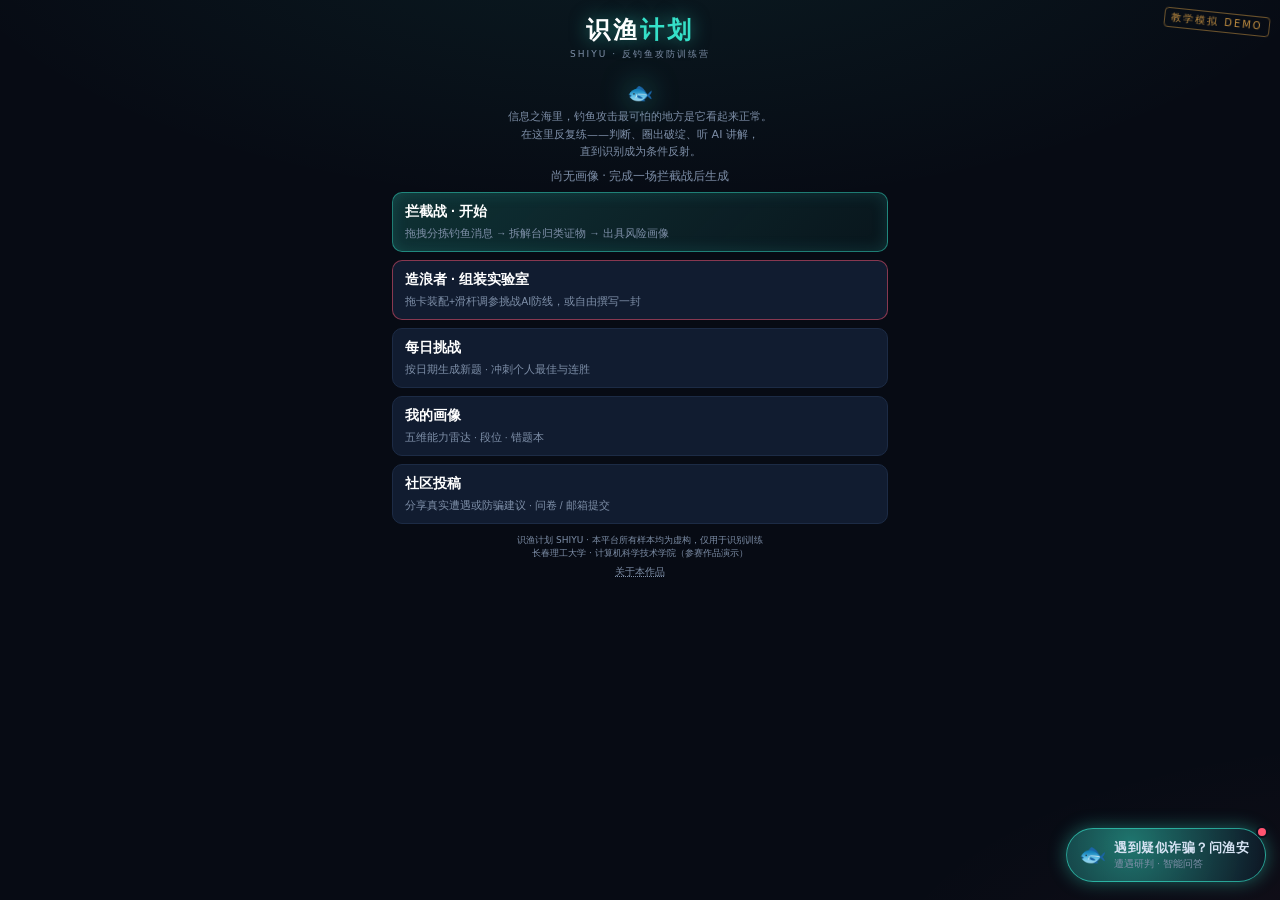
==== commit 4d78aa42: "feat: 新增社区投稿视图与导航入口 - index.html 新增 #v-community，与首页/拦截战/报告/造浪者/画像同级（插在画像与关于之间） - 表单骨架：内容类型单选、骗局类别单选" ====
--- a/数媒-识渔计划/webapp/index.html
+++ b/数媒-识渔计划/webapp/index.html
@@ -4,7 +4,7 @@
 <meta charset="utf-8">
 <meta name="viewport" content="width=device-width, initial-scale=1, viewport-fit=cover">
 <title>识渔计划 · 反钓鱼攻防训练营</title>
-<link rel="stylesheet" href="styles.css?v=8">
+<link rel="stylesheet" href="styles.css?v=9">
 </head>
 <body>
 <div class="wm">教学模拟 DEMO</div>
@@ -26,6 +26,7 @@
       <button class="btn danger" id="b-attack"><b>造浪者 · 组装实验室</b><small>拖卡装配+滑杆调参挑战AI防线，或自由撰写一封</small></button>
       <button class="btn" id="b-daily"><b>每日挑战</b><small id="b-daily-sub">按日期生成新题 · 冲刺个人最佳与连胜</small></button>
       <button class="btn" id="b-profile"><b>我的画像</b><small>五维能力雷达 · 段位 · 错题本</small></button>
+      <button class="btn" id="b-community"><b>社区投稿</b><small>分享真实遭遇或防骗建议 · 问卷 / 邮箱提交</small></button>
     </section>
 
     <section id="v-game" class="view">
@@ -75,6 +76,53 @@
       <button class="btn" id="b-reset"><b style="color:var(--red)">清空训练数据</b><small>重置进度与画像</small></button>
     </section>
 
+    <section id="v-community" class="view">
+      <div class="q-head"><button class="home-pill" id="c-home">⌂ 首页</button><span class="phase">社区 · 投稿</span></div>
+      <div class="xp-head good">社 区 投 稿</div>
+
+      <p class="c-warn">⚠ 请勿填写任何真实姓名、手机号、账号、学校等个人信息——真实遭遇请只讲清手法与话术。</p>
+
+      <div class="card">
+        <h3>1 内容类型</h3>
+        <div class="c-group" id="c-type"></div>
+      </div>
+
+      <div class="card">
+        <h3>2 骗局类别</h3>
+        <div class="c-group" id="c-scam"></div>
+      </div>
+
+      <div class="card">
+        <h3>3 描述</h3>
+        <textarea class="c-textarea" id="c-text" maxlength="500" placeholder="讲讲你收到过（或差点中招）的钓鱼套路：什么由头、哪句话让你动摇、破绽在哪、你最后怎么识破的。越具体越有价值。"></textarea>
+        <div class="c-count" id="c-count">0 / 500</div>
+      </div>
+
+      <div class="card">
+        <h3>自愿声明与授权</h3>
+        <label class="c-agree">
+          <input type="checkbox" id="c-agree">
+          <span>我自愿投稿，并授权《识渔计划》将内容用于反诈教学与作品改进；我理解内容可能被公开展示，且已去除个人信息。</span>
+        </label>
+      </div>
+
+      <div class="c-note bad hidden" id="c-note"></div>
+      <button class="btn primary" id="c-submit" disabled><b>校验并生成投稿文本</b><small>通过后可选择问卷或邮箱两种渠道提交</small></button>
+
+      <div id="c-panel" class="hidden">
+        <div class="c-copy-ok" id="c-copy-ok">已复制到剪贴板</div>
+        <pre class="c-preview" id="c-preview"></pre>
+        <div class="c-chan">
+          <button class="btn primary" id="c-qr"><b>① 打开问卷</b><small>复制「问卷」版文本并打开投稿问卷</small></button>
+          <button class="btn ghost" id="c-mail"><b>② 发送邮件</b><small>复制「邮箱」版文本并唤起系统邮件客户端</small></button>
+          <p class="c-chan-tip">问卷打不开？把剪贴板内容发送至邮箱 kaythyleo9617@outlook.com 也可提交</p>
+        </div>
+        <textarea class="c-altbox hidden" id="c-alt" readonly rows="8"></textarea>
+        <div class="c-note ok hidden" id="c-note2"></div>
+        <button class="btn" id="c-done"><b>✓ 我已完成提交</b><small>清空草稿，感谢分享</small></button>
+      </div>
+    </section>
+
     <section id="v-about" class="view about">
       <div class="card"><h3>这是什么</h3>
         <p>反钓鱼训练游戏：在<b>拦截战</b>里把涌来的消息拖进渔网或收件箱；在<b>拆解台</b>把破绽证物拖进类别槽；
--- a/数媒-识渔计划/webapp/styles.css
+++ b/数媒-识渔计划/webapp/styles.css
@@ -612,3 +612,86 @@
 /* 修复：限定结果徽章范围在卡片区内（不再铺满整个分拣区） */
 .g-center { position: relative; }
 .g-badge { border-radius: 10px; }
+
+/* ================= 社区投稿（深色科技风：复用既有配色变量与组件形态） ================= */
+#v-community .hidden { display: none; }
+#v-community .card { margin: 8px 0; }
+
+/* 个人信息警示条 */
+.c-warn {
+  display: block; margin: 8px 0; padding: 9px 11px;
+  font-size: 12px; line-height: 1.65; color: var(--amber);
+  background: var(--red-dim); border: 1px solid rgba(255,84,112,.45);
+  border-left: 3px solid var(--red); border-radius: 10px;
+}
+
+/* 单选胶囊组 */
+.c-group { display: flex; flex-wrap: wrap; gap: 7px; }
+.c-opt {
+  position: relative; display: inline-flex; align-items: center;
+  font-size: 11.5px; line-height: 1.4; padding: 6px 12px; border-radius: 20px;
+  border: 1px solid var(--line); color: var(--txt-dim); background: var(--panel2);
+  cursor: pointer; transition: .15s; user-select: none;
+}
+.c-opt span { pointer-events: none; }
+.c-opt input { position: absolute; opacity: 0; width: 1px; height: 1px; pointer-events: none; }
+.c-opt:hover { border-color: rgba(53,224,200,.5); color: var(--txt); }
+.c-opt.on {
+  color: var(--cyan); border-color: rgba(53,224,200,.6);
+  background: var(--cyan-dim); box-shadow: 0 0 10px rgba(53,224,200,.12) inset;
+}
+.c-opt input:focus-visible + span { text-decoration: underline dotted; }
+
+/* 描述框与字数计数 */
+.c-textarea {
+  display: block; width: 100%; min-height: 104px; resize: vertical;
+  padding: 9px 11px; font-family: inherit; font-size: 12px; line-height: 1.7;
+  color: var(--txt); background: var(--panel2);
+  border: 1px solid var(--line); border-radius: 10px;
+}
+.c-textarea::placeholder { color: var(--txt-dim); opacity: .8; }
+.c-textarea:focus { outline: none; border-color: rgba(53,224,200,.5); }
+.c-count { text-align: right; font-size: 10.5px; color: var(--txt-dim); margin-top: 5px; letter-spacing: .5px; }
+.c-count.over { color: var(--amber); }
+
+/* 授权勾选 */
+.c-agree { display: flex; align-items: flex-start; gap: 8px; font-size: 11.5px; line-height: 1.7;
+  color: var(--txt-dim); cursor: pointer; }
+.c-agree input { flex: none; width: 16px; height: 16px; margin-top: 2px; accent-color: var(--cyan); cursor: pointer; }
+.c-agree span { pointer-events: none; }
+
+/* 校验提示 */
+.c-note { margin: 8px 0; padding: 8px 11px; font-size: 11.5px; line-height: 1.6;
+  border-radius: 10px; border: 1px solid var(--line); }
+.c-note.bad { color: var(--red); border-color: rgba(255,84,112,.5); background: var(--red-dim); }
+.c-note.ok { color: var(--cyan); border-color: rgba(53,224,200,.5); background: var(--cyan-dim); }
+.c-note.shake { animation: shake .35s ease; }
+
+/* 渠道区：复制结果 + 文本预览 */
+#c-panel { animation: fadein .3s ease; }
+.c-copy-ok { font-size: 11.5px; font-weight: 700; color: var(--cyan); margin: 8px 0 4px; letter-spacing: .5px; }
+.c-copy-ok::before { content: "✓ "; }
+.c-copy-ok.manual { color: var(--amber); }
+.c-copy-ok.manual::before { content: "! "; }
+.c-preview {
+  max-height: 168px; overflow: auto; white-space: pre-wrap; word-break: break-word;
+  margin: 0 0 8px; padding: 9px 11px; font-family: inherit; font-size: 11px; line-height: 1.75;
+  color: var(--txt); background: var(--panel); border: 1px dashed var(--line); border-radius: 10px;
+}
+.c-chan-tip { font-size: 10.5px; line-height: 1.7; color: var(--txt-dim); margin: 8px 0 2px; }
+.c-altbox {
+  display: block; width: 100%; min-height: 96px; resize: vertical; margin: 8px 0 0;
+  padding: 9px 11px; font-family: inherit; font-size: 11px; line-height: 1.7;
+  color: var(--amber); background: var(--panel2);
+  border: 1px solid rgba(255,184,77,.5); border-radius: 10px;
+}
+.c-altbox:focus { outline: none; border-color: rgba(255,184,77,.8); }
+.btn.ghost { background: var(--panel); border-color: var(--line); }
+.btn.ghost:hover { border-color: var(--amber); }
+
+/* 窄屏紧凑 */
+@media (max-width: 380px) {
+  .c-opt { font-size: 11px; padding: 5px 10px; }
+  .c-textarea { min-height: 92px; font-size: 11.5px; }
+  .c-warn { font-size: 11.5px; }
+}
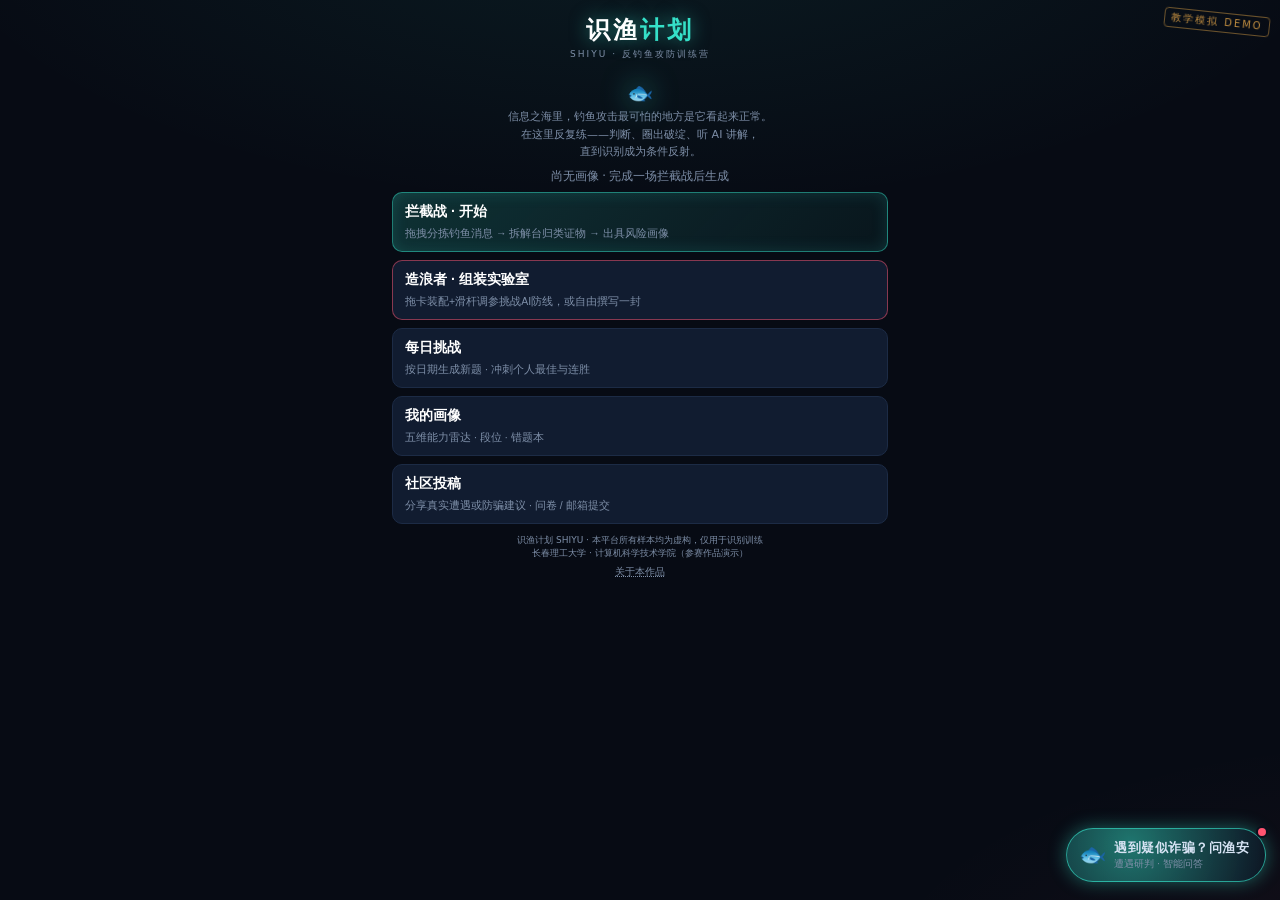
==== commit 1b2ef1aa: "feat: 移植仓库 A「合并版本」的清白之证/误报防治与 data-el 靶点修复 来源：BBTTCC123/shiyu-anti-phishing-trainer 提交 84e8db1（分支 ad" ====
--- a/数媒-识渔计划/webapp/index.html
+++ b/数媒-识渔计划/webapp/index.html
@@ -4,7 +4,7 @@
 <meta charset="utf-8">
 <meta name="viewport" content="width=device-width, initial-scale=1, viewport-fit=cover">
 <title>识渔计划 · 反钓鱼攻防训练营</title>
-<link rel="stylesheet" href="styles.css?v=9">
+<link rel="stylesheet" href="styles.css?v=11">
 </head>
 <body>
 <div class="wm">教学模拟 DEMO</div>
@@ -59,6 +59,10 @@
       </div>
       <div class="card"><h3>最需要补的课</h3><ul class="topmiss advice" id="r-topmiss"></ul></div>
       <div class="card"><h3>个性化建议</h3><ul class="advice" id="r-advice"></ul></div>
+      <div class="card" id="r-legit-card"><h3>清白之证 · 正常样本复盘</h3>
+        <p class="legit-sub" id="r-legit-sub"></p>
+        <ul class="advice" id="r-legit"></ul>
+      </div>
       <button class="btn danger" id="b-report-attack"><b>去造浪者模式</b><small>从攻击者视角再练一轮</small></button>
       <button class="btn" id="b-poster"><b>生成战绩海报</b><small>段位+雷达+战绩 · 保存图片分享</small></button>
     </section>
@@ -115,7 +119,7 @@
         <div class="c-chan">
           <button class="btn primary" id="c-qr"><b>① 打开问卷</b><small>复制「问卷」版文本并打开投稿问卷</small></button>
           <button class="btn ghost" id="c-mail"><b>② 发送邮件</b><small>复制「邮箱」版文本并唤起系统邮件客户端</small></button>
-          <p class="c-chan-tip">问卷打不开？把剪贴板内容发送至邮箱 kaythyleo9617@outlook.com 也可提交</p>
+          <p class="c-chan-tip">问卷打不开？把剪贴板内容发送至邮箱 <button class="c-mailto" id="c-mail" type="button">kaythyleo9617@outlook.com</button> 也可提交（点地址即可复制）</p>
         </div>
         <textarea class="c-altbox hidden" id="c-alt" readonly rows="8"></textarea>
         <div class="c-note ok hidden" id="c-note2"></div>
@@ -154,8 +158,9 @@
   </div>
   <footer>识渔计划 SHIYU · 本平台所有样本均为虚构，仅用于识别训练<br>长春理工大学 · 计算机科学技术学院（参赛作品演示）<br><button id="b-about" class="foot-link">关于本作品</button></footer>
 </div>
+<!-- 版本号约定：改了哪个静态资源就把它的 ?v=N 加一（离线演示与静态托管无构建哈希，只能靠这个破缓存） -->
 <script src="data.js?v=6"></script>
-<script src="app.js?v=7"></script>
+<script src="app.js?v=9"></script>
 <script src="config.js?v=6"></script>
 <script src="agent.js?v=8"></script>
 <script src="analyst.js?v=1"></script>
--- a/数媒-识渔计划/webapp/styles.css
+++ b/数媒-识渔计划/webapp/styles.css
@@ -1,697 +1,724 @@
-/* ============ 识渔计划 样式（深色科技风 / 移动优先） ============ */
-* { box-sizing: border-box; margin: 0; padding: 0; -webkit-tap-highlight-color: transparent; }
-:root {
-  --bg: #070b14; --panel: #0d1524; --panel2: #111c30; --line: #1c2b45;
-  --cyan: #35e0c8; --cyan-dim: rgba(53,224,200,.14);
-  --red: #ff5470; --red-dim: rgba(255,84,112,.16);
-  --amber: #ffb84d; --txt: #d7e3f4; --txt-dim: #7e8fa8;
-}
-html, body { background: var(--bg); color: var(--txt); font-family: "PingFang SC","Microsoft YaHei",system-ui,sans-serif; }
-body {
-  min-height: 100vh;
-  background-image:
-    radial-gradient(1200px 500px at 50% -10%, rgba(53,224,200,.08), transparent 60%),
-    radial-gradient(900px 420px at 110% 110%, rgba(255,84,112,.06), transparent 60%);
-}
-.wm {
-  position: fixed; right: 10px; top: 12px; z-index: 99;
-  font-size: 10px; letter-spacing: 2px; color: rgba(255,184,77,.75);
-  border: 1px solid rgba(255,184,77,.4); border-radius: 4px; padding: 2px 6px;
-  transform: rotate(6deg); pointer-events: none;
-}
-#wrap { max-width: 520px; margin: 0 auto; padding: 14px 14px 30px; position: relative; }
-header { text-align: center; padding: 10px 0 4px; }
-.logo { font-size: 30px; font-weight: 800; letter-spacing: 4px; color: #fff;
-  text-shadow: 0 0 18px rgba(53,224,200,.55); }
-.logo span { color: var(--cyan); }
-.sub { font-size: 10.5px; color: var(--txt-dim); letter-spacing: 3px; margin-top: 2px; }
-footer { text-align: center; color: var(--txt-dim); font-size: 10.5px; margin-top: 26px; line-height: 1.7; }
-
-.view { display: none; animation: fadein .35s ease; }
-.view.active { display: block; }
-@keyframes fadein { from { opacity: 0; transform: translateY(8px); } to { opacity: 1; transform: none; } }
-
-/* ---------- 通用组件 ---------- */
-.btn {
-  display: block; width: 100%; margin: 10px 0; padding: 14px 16px;
-  background: var(--panel2); border: 1px solid var(--line); border-radius: 12px;
-  color: var(--txt); font-size: 15px; text-align: left; cursor: pointer; transition: .2s;
-}
-.btn b { color: #fff; font-size: 16px; display: block; margin-bottom: 2px; }
-.btn small { color: var(--txt-dim); font-size: 11.5px; }
-.btn.primary { background: linear-gradient(135deg, rgba(53,224,200,.18), rgba(53,224,200,.05));
-  border-color: rgba(53,224,200,.5); box-shadow: 0 0 16px rgba(53,224,200,.15) inset; }
-.btn.danger { border-color: rgba(255,84,112,.5); }
-.btn:hover { transform: translateY(-1px); border-color: var(--cyan); }
-.btn[disabled] { opacity: .35; pointer-events: none; }
-.card { background: var(--panel); border: 1px solid var(--line); border-radius: 14px; padding: 14px; margin: 10px 0; }
-.card h3 { font-size: 14px; color: var(--cyan); margin-bottom: 8px; letter-spacing: 1px; }
-.tag { display: inline-block; font-size: 10.5px; padding: 2px 8px; border-radius: 20px;
-  border: 1px solid var(--line); color: var(--txt-dim); margin: 0 6px 6px 0; }
-.tag.ok { color: var(--cyan); border-color: rgba(53,224,200,.5); }
-.tag.bad { color: var(--red); border-color: rgba(255,84,112,.5); }
-.tag.warn { color: var(--amber); border-color: rgba(255,184,77,.5); }
-
-/* ---------- 首页 ---------- */
-.hero { text-align: center; margin: 18px 0 8px; }
-.hero .fish { font-size: 44px; filter: drop-shadow(0 0 14px rgba(53,224,200,.6)); animation: float 3.4s ease-in-out infinite; }
-@keyframes float { 50% { transform: translateY(-7px); } }
-.hero p { color: var(--txt-dim); font-size: 12.5px; margin-top: 6px; line-height: 1.8; }
-.rankline { text-align: center; margin: 8px 0 4px; font-size: 13px; }
-.rankline b { color: var(--amber); }
-
-/* ---------- 题目区 ---------- */
-.q-head { display: flex; justify-content: space-between; align-items: center; margin: 12px 0 8px; font-size: 12px; color: var(--txt-dim); }
-.q-head .phase { color: var(--cyan); letter-spacing: 1px; }
-.q-head .timer { color: var(--red); font-variant-numeric: tabular-nums; }
-.q-head .timer.calm { color: var(--txt-dim); }
-
-.mock { border: 1px solid var(--line); border-radius: 14px; overflow: hidden; position: relative; background: #0b1220; }
-.mock .m-head { padding: 9px 12px; border-bottom: 1px solid var(--line); font-size: 11px; color: var(--txt-dim);
-  display: flex; justify-content: space-between; }
-.mock .m-body { padding: 13px; font-size: 14px; line-height: 1.95; position: relative; }
-
-/* 邮件样式 */
-.em-from { font-size: 13px; color: #fff; }
-.em-addr { font-size: 11.5px; }
-.em-subj { font-size: 15px; font-weight: 700; color: #fff; margin: 7px 0 2px; }
-.em-row { display: flex; gap: 8px; align-items: baseline; padding: 2px 0; }
-.em-label { width: 44px; flex: none; color: var(--txt-dim); font-size: 11px; }
-
-/* 短信样式 */
-.sms-phone { text-align: center; font-size: 13px; color: #fff; padding: 10px 0 4px; }
-.sms-time { text-align: center; font-size: 10.5px; color: var(--txt-dim); }
-.sms-bubble { margin: 10px 0 4px; background: var(--panel2); border: 1px solid var(--line);
-  border-radius: 4px 14px 14px 14px; padding: 12px; }
-
-/* 链接页样式 */
-.lp-urlbar { display: flex; align-items: center; gap: 7px; padding: 9px 12px; background: #0a101d;
-  border-bottom: 1px solid var(--line); font-size: 11.5px; }
-.lp-urlbar .lock { color: var(--cyan); font-size: 10px; }
-.lp-page { background: #f4f6fa; color: #1c2530; padding: 22px 16px; text-align: center; }
-.lp-title { font-size: 17px; font-weight: 800; margin-bottom: 14px; letter-spacing: 2px; }
-.lp-field { display: block; margin: 9px auto; padding: 10px 12px; width: 88%;
-  border: 1px solid #c6cfdd; border-radius: 8px; color: #6b7686; font-size: 13px; background: #fff; }
-.lp-btn { display: inline-block; margin-top: 14px; padding: 10px 42px; border-radius: 8px;
-  background: #2563eb; color: #fff; font-size: 14px; font-weight: 700; }
-.lp-p { color: #3a4656; font-size: 13px; line-height: 1.9; text-align: left; }
-
-/* 可选靶点 */
-.sel-target { cursor: default; border-radius: 4px; border-bottom: 1px dashed transparent; }
-.select-mode .sel-target { cursor: pointer; background: rgba(53,224,200,.10);
-  outline: 1px dashed rgba(53,224,200,.55); outline-offset: 1px; }
-.select-mode .sel-target:hover { background: rgba(53,224,200,.2); }
-.sel-target.selected { background: rgba(255,84,112,.28) !important; outline: 1px solid var(--red) !important; }
-.em-addr.sel-target, .lp-url-txt.sel-target { display: inline-block; }
-
-/* 部件 */
-.pt-link { display: block; margin: 8px 0; padding: 9px 11px; background: var(--panel2);
-  border: 1px solid var(--line); border-radius: 8px; color: #7fb4ff; font-size: 12.5px; word-break: break-all; }
-.pt-attach { display: flex; align-items: center; gap: 10px; margin: 9px 0; padding: 10px 12px;
-  background: var(--panel2); border: 1px solid var(--line); border-radius: 8px; }
-.pt-attach .ico { font-size: 18px; }
-.pt-attach .nm { font-size: 13px; color: #fff; }
-.pt-attach .sz { font-size: 10.5px; color: var(--txt-dim); }
-.pt-qr { margin: 10px auto; width: 96px; height: 96px; border: 1px solid var(--line); border-radius: 8px;
-  background:
-    repeating-linear-gradient(0deg, rgba(53,224,200,.5) 0 4px, transparent 4px 8px),
-    repeating-linear-gradient(90deg, rgba(53,224,200,.35) 0 4px, transparent 4px 8px), var(--panel2);
-  position: relative; }
-.pt-qr::after { content: attr(data-label); position: absolute; bottom: -20px; left: 0; right: 0;
-  text-align: center; font-size: 10.5px; color: var(--txt-dim); }
-
-/* 扫描动画 */
-.scanline { position: absolute; left: 0; right: 0; height: 3px; top: 0;
-  background: linear-gradient(90deg, transparent, var(--cyan), transparent);
-  box-shadow: 0 0 18px var(--cyan); animation: scan 1.1s linear infinite; z-index: 5; display: none; }
-.scanning .scanline { display: block; }
-@keyframes scan { from { top: 0; } to { top: 100%; } }
-.scanning .m-body, .scanning .lp-page { animation: glitch .9s steps(2) infinite; }
-@keyframes glitch { 50% { filter: hue-rotate(30deg) contrast(1.15); } }
-
-/* 操作区 */
-.q-actions { margin: 12px 0 6px; }
-.judge-btns { display: flex; gap: 10px; }
-.judge-btns .btn { margin: 0; text-align: center; font-size: 15px; font-weight: 700; }
-.hint { font-size: 12px; color: var(--amber); text-align: center; margin: 10px 0; animation: blink 1.6s ease infinite; }
-@keyframes blink { 50% { opacity: .55; } }
-
-/* 讲解面板 */
-#explain-panel { position: relative; }
-.xp-head { text-align: center; font-size: 15px; font-weight: 800; padding: 12px 0 4px; letter-spacing: 1px; }
-.xp-head.good { color: var(--cyan); text-shadow: 0 0 14px rgba(53,224,200,.6); }
-.xp-head.bad { color: var(--red); text-shadow: 0 0 14px rgba(255,84,112,.5); }
-.flaw { border: 1px solid var(--line); border-left: 3px solid var(--txt-dim); border-radius: 10px;
-  padding: 10px 12px; margin: 8px 0; background: var(--panel); opacity: 0; transform: translateX(-10px);
-  animation: slidein .4s ease forwards; }
-.flaw:nth-child(2) { animation-delay: .12s; } .flaw:nth-child(3) { animation-delay: .24s; }
-.flaw:nth-child(4) { animation-delay: .36s; } .flaw:nth-child(5) { animation-delay: .48s; }
-.flaw:nth-child(6) { animation-delay: .6s; }
-@keyframes slidein { to { opacity: 1; transform: none; } }
-.flaw.hit { border-left-color: var(--cyan); }
-.flaw.miss { border-left-color: var(--red); }
-.flaw.fa { border-left-color: var(--amber); }
-.flaw .f-t { font-size: 13px; font-weight: 700; margin-bottom: 3px; }
-.flaw.hit .f-t { color: var(--cyan); } .flaw.miss .f-t { color: var(--red); } .flaw.fa .f-t { color: var(--amber); }
-.flaw .f-d { font-size: 12.5px; color: var(--txt); line-height: 1.8; }
-.xp-score { text-align: center; margin: 10px 0 4px; font-size: 12.5px; color: var(--txt-dim); }
-.xp-score b { color: var(--amber); font-size: 16px; }
-
-/* ---------- 报告 ---------- */
-.rep-grid { display: flex; gap: 10px; margin: 10px 0; }
-.rep-box { flex: 1; background: var(--panel); border: 1px solid var(--line); border-radius: 12px;
-  padding: 12px 8px; text-align: center; }
-.rep-box .v { font-size: 26px; font-weight: 800; color: var(--cyan); }
-.rep-box .v.up { color: var(--amber); }
-.rep-box .k { font-size: 11px; color: var(--txt-dim); margin-top: 3px; }
-.radar-wrap { text-align: center; margin: 6px 0; }
-.radar-wrap canvas { max-width: 100%; }
-.advice { font-size: 12.5px; line-height: 1.9; color: var(--txt); }
-.advice li { margin: 7px 0 7px 18px; }
-.topmiss li { margin: 5px 0 5px 18px; font-size: 12.5px; }
-
-/* ---------- 造浪者 ---------- */
-.slots { display: flex; gap: 8px; margin: 10px 0; }
-.slot { flex: 1; text-align: center; font-size: 11.5px; color: var(--txt-dim);
-  border: 1px dashed var(--line); border-radius: 10px; padding: 7px 4px; }
-.slot b { display: block; color: var(--cyan); font-size: 12.5px; margin-bottom: 2px; }
-.gene-grid { display: grid; grid-template-columns: repeat(3, 1fr); gap: 8px; margin: 10px 0; }
-.gene { background: var(--panel); border: 1px solid var(--line); border-radius: 12px;
-  padding: 12px 8px; text-align: center; cursor: pointer; transition: .18s; font-size: 12.5px; }
-.gene .gi { font-size: 20px; display: block; margin-bottom: 5px; }
-.gene:hover { border-color: var(--cyan); }
-.gene.on { border-color: var(--red); background: var(--red-dim); box-shadow: 0 0 14px rgba(255,84,112,.25); }
-.gene small { display: block; color: var(--txt-dim); font-size: 10px; margin-top: 4px; line-height: 1.5; }
-.atk-preview { font-size: 12.5px; line-height: 1.9; color: var(--txt); }
-.detect-bar { height: 16px; border-radius: 8px; background: var(--panel2); border: 1px solid var(--line);
-  overflow: hidden; margin: 10px 0; }
-.detect-bar i { display: block; height: 100%; width: 0;
-  background: linear-gradient(90deg, var(--cyan), #7fb4ff); transition: width 1s ease; }
-.detect-num { text-align: center; font-size: 22px; font-weight: 800; color: var(--cyan); margin: 4px 0; }
-.verdict { text-align: center; font-size: 14px; font-weight: 700; margin: 6px 0; }
-.verdict.caught { color: var(--cyan); } .verdict.escape { color: var(--red); }
-.round-dots { text-align: center; font-size: 12px; color: var(--txt-dim); letter-spacing: 4px; }
-
-/* ---------- 关于 ---------- */
-.about p, .about li { font-size: 12.5px; line-height: 2; color: var(--txt); }
-.about ul { margin-left: 18px; }
-.dim-legend { display: flex; flex-wrap: wrap; gap: 6px; justify-content: center; margin-top: 4px; }
-
-/* ---------- AI 蓝军安全官（数字人） ---------- */
-.officer-wrap { margin: 12px 0 4px; display: flex; flex-direction: column; gap: 9px; }
-.obubble { display: flex; gap: 10px; align-items: flex-start; animation: fadein .3s ease; }
-.officer-ava {
-  width: 42px; height: 42px; flex: none; border-radius: 50%;
-  display: flex; align-items: center; justify-content: center; font-size: 21px;
-  background: radial-gradient(circle at 30% 30%, rgba(53,224,200,.45), rgba(13,21,36,.95));
-  border: 1px solid rgba(53,224,200,.55);
-  box-shadow: 0 0 12px rgba(53,224,200,.35);
-}
-.officer-ava.talking { animation: pulse .85s ease infinite; }
-@keyframes pulse { 50% { box-shadow: 0 0 24px rgba(53,224,200,.85); transform: scale(1.07); } }
-.otext {
-  background: var(--panel2); border: 1px solid var(--line);
-  border-radius: 4px 14px 14px 14px; padding: 9px 12px;
-  font-size: 12.5px; line-height: 1.85; color: var(--txt); max-width: 86%;
-}
-.otext::after { content: "▌"; color: var(--cyan); animation: blink 1s steps(1) infinite; }
-.obubble.done .otext::after { content: ""; }
-.chips { display: flex; flex-wrap: wrap; gap: 8px; margin: 10px 0 2px; }
-.chip {
-  font-size: 11.5px; color: var(--cyan); border: 1px solid rgba(53,224,200,.5);
-  border-radius: 20px; padding: 5px 12px; cursor: pointer;
-  background: rgba(53,224,200,.08); transition: .15s;
-}
-.chip:hover { background: rgba(53,224,200,.2); }
-.voice-btn {
-  background: none; border: 1px solid var(--line); border-radius: 8px;
-  color: var(--txt-dim); font-size: 12px; cursor: pointer; padding: 2px 8px;
-}
-.voice-btn.on { color: var(--cyan); border-color: rgba(53,224,200,.5); }
-
-/* ---------- 2D 数字宠物“小蓝鱼”（emoji 原生渲染 + 三态动效） ---------- */
-.opet-fish { font-size: 21px; line-height: 1; display: block; }
-.officer-ava.talking .opet-fish { animation: fishTalk .34s ease-in-out infinite alternate; }
-@keyframes fishTalk { from { transform: translateY(0) scale(1); } to { transform: translateY(-2px) scale(1.14); } }
-.officer-ava.happy { border-color: rgba(53,224,200,.8); box-shadow: 0 0 18px rgba(53,224,200,.7); }
-.officer-ava.alert { border-color: rgba(255,84,112,.75); box-shadow: 0 0 16px rgba(255,84,112,.55);
-  background: radial-gradient(circle at 30% 30%, rgba(255,84,112,.4), rgba(13,21,36,.95)); }
-.officer-ava.alert .opet-fish { filter: drop-shadow(0 0 6px rgba(255,84,112,.65)); }
-#hero-pet { font-size: 64px; line-height: 1.15; }
-#hero-pet .opet-fish { animation: fishIdle 3.2s ease-in-out infinite; }
-@keyframes fishIdle { 50% { transform: translateY(-8px) rotate(-4deg); } }
-
-/* ---------- 滑动判定手势 ---------- */
-#sample-area.swipeable { touch-action: pan-y; }
-.mock { transition: transform .18s ease; }
-.mock.drag-left { transform: translateX(-52px) rotate(-3deg); }
-.mock.drag-right { transform: translateX(52px) rotate(3deg); }
-.swipe-hint { display: flex; justify-content: space-between; font-size: 11px; color: var(--txt-dim); margin: 6px 4px 0; }
-
-/* ---------- 取证工具箱 ---------- */
-.tools { display: flex; gap: 8px; flex-wrap: wrap; margin: 8px 0 2px; }
-.tool { font-size: 11.5px; border: 1px solid var(--line); border-radius: 20px; padding: 5px 11px;
-  cursor: pointer; color: var(--txt-dim); background: var(--panel2); transition: .15s; }
-.tool.on { color: var(--amber); border-color: rgba(255,184,77,.6); background: rgba(255,184,77,.08); }
-.evidence { margin: 8px 0; border: 1px solid rgba(255,184,77,.45); border-left: 3px solid var(--amber);
-  border-radius: 10px; background: rgba(255,184,77,.06); padding: 10px 12px;
-  font-size: 12.5px; line-height: 1.85; animation: fadein .25s ease; word-break: break-all; }
-.evidence b { color: var(--amber); }
-
-/* ---------- 造浪者·自由撰写 ---------- */
-.mode-tabs { display: flex; gap: 8px; margin: 8px 0; }
-.mtab { flex: 1; text-align: center; font-size: 12.5px; padding: 7px 0;
-  border: 1px solid var(--line); border-radius: 10px; cursor: pointer; color: var(--txt-dim); }
-.mtab.on { color: var(--red); border-color: rgba(255,84,112,.55); background: var(--red-dim); }
-.freebox { width: 100%; min-height: 130px; background: var(--panel2); border: 1px solid var(--line);
-  border-radius: 10px; color: var(--txt); font-size: 13px; line-height: 1.8; padding: 10px 12px; resize: vertical; }
-.freebox:focus { outline: none; border-color: rgba(255,84,112,.5); }
-.hl { border-radius: 3px; padding: 0 2px; }
-.hl-urg { background: rgba(255,84,112,.32); }
-.hl-rew { background: rgba(255,184,77,.32); }
-.hl-aut { background: rgba(123,180,255,.32); }
-.hl-pi  { background: rgba(255,105,180,.32); }
-.hl-lnk { background: rgba(53,224,200,.32); }
-.hl-att { background: rgba(180,140,255,.32); }
-
-/* ================= 游戏化：拦截战 / 拆解台 / 组装实验室 ================= */
-.g-top { display: flex; align-items: center; gap: 10px; margin: 10px 0 8px; font-size: 11.5px; color: var(--txt-dim); }
-.g-top .grow { flex: 1; }
-.lives { width: 84px; height: 9px; border-radius: 5px; background: var(--panel2); border: 1px solid var(--line); overflow: hidden; }
-.lives i { display: block; height: 100%; background: linear-gradient(90deg, #35e0c8, #7fb4ff); transition: width .3s; }
-.lives.low i { background: linear-gradient(90deg, #ff5470, #ffb84d); }
-.g-score { color: var(--amber); font-weight: 700; font-variant-numeric: tabular-nums; }
-.g-combo { color: var(--cyan); font-weight: 700; }
-
-/* —— 拦截战（拖拽分拣） —— */
-.g-sorter { display: flex; gap: 8px; align-items: stretch; min-height: 380px; position: relative; }
-.dropzone { width: 64px; border-radius: 14px; border: 2px dashed var(--line); display: flex;
-  align-items: center; justify-content: center; transition: .18s; }
-.dz-phish span, .dz-safe span { writing-mode: vertical-lr; letter-spacing: 6px; font-size: 13px; font-weight: 700; }
-.dz-phish { border-color: rgba(255,84,112,.4); color: rgba(255,84,112,.8); }
-.dz-safe { border-color: rgba(53,224,200,.4); color: rgba(53,224,200,.8); }
-.dropzone.hot { background: var(--red-dim); border-color: var(--red); box-shadow: 0 0 20px rgba(255,84,112,.45) inset; }
-.dz-safe.hot { background: var(--cyan-dim); border-color: var(--cyan); box-shadow: 0 0 20px rgba(53,224,200,.4) inset; }
-.g-center { flex: 1; display: flex; flex-direction: column; }
-.g-timerbar { height: 6px; border-radius: 3px; background: var(--panel2); margin-bottom: 8px; overflow: hidden; }
-.g-timerbar i { display: block; height: 100%; background: var(--cyan); transition: width .25s linear; }
-.g-timerbar.urgent i { background: var(--red); }
-.g-card { position: relative; background: var(--panel); border: 1px solid var(--line); border-radius: 14px;
-  padding: 13px; font-size: 13px; line-height: 1.85; cursor: grab; user-select: none;
-  touch-action: none; box-shadow: 0 8px 26px rgba(0,0,0,.4); transition: box-shadow .2s; }
-.g-card.dragging { cursor: grabbing; box-shadow: 0 16px 40px rgba(53,224,200,.25); border-color: rgba(53,224,200,.5); z-index: 5; }
-.g-card .cf-meta { font-size: 11px; color: var(--txt-dim); word-break: break-all; }
-.g-card .cf-subj { font-size: 14px; font-weight: 700; color: #fff; margin: 3px 0; }
-.g-card .cf-link { color: #7fb4ff; font-size: 12px; word-break: break-all; }
-.g-card .cf-att { font-size: 12px; color: #ffb84d; }
-.g-card .cf-qr { font-size: 12px; color: var(--cyan); }
-.g-card .cf-body { margin-top: 5px; color: var(--txt); font-size: 12.5px; }
-.g-queue { margin-top: 10px; text-align: center; font-size: 11px; color: var(--txt-dim); letter-spacing: 5px; }
-.g-badge { position: absolute; inset: 0; display: flex; align-items: center; justify-content: center;
-  font-size: 26px; font-weight: 900; border-radius: 14px; pointer-events: none; z-index: 6;
-  animation: pop .45s ease; }
-@keyframes pop { 0% { transform: scale(.4); opacity: 0; } 60% { transform: scale(1.12); } 100% { transform: scale(1); opacity: 1; } }
-.g-badge.good { background: rgba(53,224,200,.16); color: var(--cyan); text-shadow: 0 0 18px rgba(53,224,200,.8); }
-.g-badge.bad { background: rgba(255,84,112,.18); color: var(--red); text-shadow: 0 0 18px rgba(255,84,112,.8); }
-.shake { animation: shake .38s ease; }
-@keyframes shake { 20% { transform: translateX(-7px); } 40% { transform: translateX(7px); } 60% { transform: translateX(-5px); } 80% { transform: translateX(4px); } }
-.combo-pop { position: absolute; top: 34%; left: 50%; transform: translateX(-50%); font-size: 20px; font-weight: 900;
-  color: var(--amber); text-shadow: 0 0 16px rgba(255,184,77,.8); pointer-events: none; animation: rise 1s ease forwards; z-index: 7; }
-@keyframes rise { to { transform: translate(-50%, -46px); opacity: 0; } }
-
-/* —— 拆解台（证物拖放） —— */
-.dm-board { position: relative; border: 1px solid var(--line); border-radius: 14px; background:
-  radial-gradient(600px 200px at 50% 0%, rgba(53,224,200,.05), transparent), var(--panel);
-  padding: 12px; margin-top: 8px; }
-.dm-src { font-size: 11px; color: var(--txt-dim); margin-bottom: 8px; word-break: break-all; }
-.dm-chips { position: relative; min-height: 118px; margin-bottom: 12px; }
-.chip-ev { position: absolute; padding: 8px 11px; border-radius: 10px; font-size: 12px; cursor: grab;
-  user-select: none; touch-action: none; max-width: 60%; word-break: break-all;
-  background: var(--panel2); border: 1px solid rgba(255,184,77,.5); color: var(--txt);
-  box-shadow: 0 6px 16px rgba(0,0,0,.35); }
-.chip-ev.locked { cursor: default; border-color: rgba(53,224,200,.55); background: rgba(53,224,200,.1); box-shadow: none; }
-.chip-ev.bounce { animation: shake .35s ease; }
-.dm-slots { display: grid; grid-template-columns: repeat(3, 1fr); gap: 8px; }
-.dm-slot { min-height: 62px; border: 2px dashed var(--line); border-radius: 10px; padding: 6px 8px;
-  font-size: 11px; color: var(--txt-dim); transition: .15s; }
-.dm-slot b { display: block; font-size: 11.5px; margin-bottom: 4px; color: var(--txt); }
-.dm-slot.hot { border-color: var(--amber); background: rgba(255,184,77,.08); }
-.dm-slot .placed { display: inline-block; margin: 2px 3px; padding: 3px 7px; border-radius: 6px;
-  background: rgba(53,224,200,.12); color: var(--cyan); font-size: 10.5px; }
-.dm-slot .placed.miss { background: rgba(255,84,112,.14); color: var(--red); }
-.dm-inspect { margin-top: 10px; font-size: 12px; color: var(--amber); min-height: 18px; }
-.dm-verdict { margin-top: 10px; }
-
-/* —— 组装实验室（拖卡 + 滑杆 + 预测仪 + 扫描束） —— */
-.lab-slots { display: flex; gap: 8px; margin: 10px 0; }
-.lab-slot { flex: 1; min-height: 56px; border: 2px dashed var(--line); border-radius: 12px;
-  display: flex; align-items: center; justify-content: center; font-size: 12px; color: var(--txt-dim);
-  transition: .15s; padding: 6px; text-align: center; }
-.lab-slot.filled { border-style: solid; border-color: rgba(255,84,112,.55); background: var(--red-dim); color: var(--txt); }
-.lab-slot.hot { border-color: var(--amber); background: rgba(255,184,77,.08); }
-.lab-deck { display: grid; grid-template-columns: repeat(3, 1fr); gap: 8px; margin: 10px 0; }
-.lab-card { position: relative; background: var(--panel2); border: 1px solid var(--line); border-radius: 12px;
-  padding: 10px 8px; text-align: center; font-size: 12px; cursor: grab; user-select: none; touch-action: none; }
-.lab-card .gi { font-size: 18px; display: block; margin-bottom: 4px; }
-.lab-card.dragging { z-index: 6; box-shadow: 0 14px 34px rgba(255,84,112,.3); border-color: var(--red); }
-.lab-card.used { opacity: .35; pointer-events: none; }
-.sliders { margin: 10px 0; }
-.srow { display: flex; align-items: center; gap: 10px; margin: 8px 0; font-size: 12px; }
-.srow label { width: 88px; flex: none; color: var(--txt-dim); }
-.srow input[type="range"] { flex: 1; accent-color: #ff5470; }
-.srow .sval { width: 34px; text-align: right; color: var(--amber); font-variant-numeric: tabular-nums; }
-.gauge { text-align: center; margin: 6px 0 2px; }
-.gauge .gnum { font-size: 24px; font-weight: 800; color: var(--cyan); font-variant-numeric: tabular-nums; }
-.gauge .gband { font-size: 11px; color: var(--txt-dim); }
-.gauge-bar { height: 12px; border-radius: 6px; background: var(--panel2); border: 1px solid var(--line);
-  overflow: hidden; margin: 6px 12px; }
-.gauge-bar i { display: block; height: 100%; width: 0; background: linear-gradient(90deg, var(--cyan), #7fb4ff); transition: width .25s; }
-.runway { position: relative; height: 96px; border: 1px solid var(--line); border-radius: 12px; margin: 10px 0;
-  background: linear-gradient(180deg, rgba(13,21,36,.4), rgba(13,21,36,.9)); overflow: hidden; }
-.runner { position: absolute; top: 50%; left: 4%; transform: translate(-50%, -50%); font-size: 
-20px; }
-@keyframes run { to { left: 96%; } }
-.beam { position: absolute; top: 0; bottom: 0; width: 26px; background: linear-gradient(90deg, transparent, rgba(53,224,200,.35), transparent); opacity: .25; }
-.beam.hit { animation: beamHit .5s ease 2; }
-@keyframes beamHit { 50% { opacity: 1; background: linear-gradient(90deg, transparent, rgba(255,84,112,.6), transparent); } }
-/* 兼容旧拦截卡片 */
-.g-card.shake-parent {}
-
-.dragging { transition: none !important; }
-
-/* ---------- AI 智能体「渔安」 ---------- */
-#agent-fab { position: fixed; right: 14px; bottom: 18px; width: 54px; height: 54px; border-radius: 50%;
-  display: flex; align-items: center; justify-content: center; cursor: pointer; z-index: 60;
-  background: radial-gradient(circle at 32% 28%, rgba(53,224,200,.5), rgba(13,21,36,.95));
-  border: 1px solid rgba(53,224,200,.65); box-shadow: 0 0 18px rgba(53,224,200,.4); }
-#agent-fab .opet-fish { font-size: 26px; animation: fishIdle 3.2s ease-in-out infinite; }
-#agent-panel { position: fixed; right: 10px; bottom: 82px; width: min(400px, calc(100vw - 20px)); height: min(560px, 72vh);
-  background: var(--panel); border: 1px solid var(--line); border-radius: 16px; z-index: 61;
-  display: flex; flex-direction: column; overflow: hidden;
-  transform: translateY(16px); opacity: 0; pointer-events: none; transition: .22s ease;
-  box-shadow: 0 18px 50px rgba(0,0,0,.5); }
-#agent-panel.open { transform: none; opacity: 1; pointer-events: auto; }
-.ag-head { display: flex; justify-content: space-between; align-items: center; padding: 10px 12px;
-  border-bottom: 1px solid var(--line); font-size: 13.5px; color: #fff; }
-.ag-head em { font-style: normal; font-size: 11px; color: var(--cyan); }
-.ag-msgs { flex: 1; overflow-y: auto; padding: 10px 12px; display: flex; flex-direction: column; gap: 9px; }
-.ag-m { display: flex; gap: 8px; align-items: flex-start; }
-.ag-m.u { justify-content: flex-end; }
-.ag-m.u .ag-bubble { background: rgba(53,224,200,.14); border: 1px solid rgba(53,224,200,.4); }
-.ag-bubble { max-width: 82%; border-radius: 4px 12px 12px 12px; padding: 8px 11px; font-size: 12.5px;
-  line-height: 1.75; color: var(--txt); background: var(--panel2); border: 1px solid var(--line); word-break: break-all; }
-.ag-m .officer-ava { width: 32px; height: 32px; flex: none; font-size: 16px; }
-.ag-m .officer-ava .opet-fish { font-size: 16px; }
-.ag-quick { display: flex; flex-wrap: wrap; gap: 7px; padding: 8px 12px 4px; }
-.ag-input { display: flex; gap: 8px; padding: 8px 12px 12px; }
-.ag-input input { flex: 1; background: var(--panel2); border: 1px solid var(--line); border-radius: 10px;
-  color: var(--txt); font-size: 13px; padding: 9px 11px; }
-.ag-input input:focus { outline: none; border-color: rgba(53,224,200,.5); }
-.ag-input button { background: rgba(53,224,200,.15); border: 1px solid rgba(53,224,200,.5); color: var(--cyan);
-  border-radius: 10px; padding: 0 16px; cursor: pointer; font-size: 13px; }
-.ag-cfg { padding: 10px 12px; border-top: 1px solid var(--line); display: flex; flex-direction: column; gap: 7px; }
-.ag-cfg.hidden { display: none; }
-.ag-cfg p { font-size: 11px; color: var(--txt-dim); line-height: 1.6; }
-.ag-cfg input { background: var(--panel2); border: 1px solid var(--line); border-radius: 8px;
-  color: var(--txt); font-size: 12px; padding: 7px 9px; }
-.ag-cfg button { align-self: flex-end; background: rgba(53,224,200,.15); border: 1px solid rgba(53,224,200,.5);
-  color: var(--cyan); border-radius: 8px; padding: 6px 18px; cursor: pointer; font-size: 12.5px; }
-
-/* ---------- 每日挑战 / 错题本 / 海报 ---------- */
-.daily-head { text-align: center; margin: 14px 0 4px; }
-.daily-head .d-score { font-size: 40px; font-weight: 800; color: var(--cyan); }
-.streak { text-align: center; color: var(--amber); font-size: 13px; margin: 4px 0; }
-.wb-item { border: 1px solid var(--line); border-radius: 12px; padding: 10px 12px; margin: 8px 0; background: var(--panel2); }
-.wb-item .wb-t { font-size: 13px; font-weight: 700; color: #fff; margin-bottom: 4px; }
-.wb-item .wb-d { font-size: 12px; color: var(--txt); line-height: 1.75; }
-.wb-item .wb-d b { color: var(--red); }
-#poster-mask { position: fixed; inset: 0; background: rgba(4,8,16,.82); z-index: 80; display: flex;
-  flex-direction: column; align-items: center; justify-content: center; gap: 12px; }
-#poster-mask.hidden { display: none; }
-#poster-mask img { width: min(340px, 86vw); border-radius: 14px; border: 1px solid var(--line); box-shadow: 0 18px 60px rgba(0,0,0,.6); }
-#poster-mask a { display: inline-block; padding: 10px 26px; border-radius: 10px; text-decoration: none;
-  background: rgba(53,224,200,.15); border: 1px solid rgba(53,224,200,.5); color: var(--cyan); font-size: 14px; }
-#poster-mask button { background: none; border: 1px solid var(--line); color: var(--txt-dim);
-  border-radius: 10px; padding: 8px 22px; cursor: pointer; font-size: 13px; }
-
-/* ---------- 智能体 v2：研判面板 ---------- */
-.ag-tabs { display: flex; gap: 8px; padding: 8px 12px 4px; border-bottom: 1px solid var(--line); }
-.ag-tab { flex: 1; text-align: center; font-size: 12.5px; padding: 7px 0; border-radius: 9px; cursor: pointer;
-  color: var(--txt-dim); border: 1px solid transparent; }
-.ag-tab.on { color: var(--cyan); border-color: rgba(53,224,200,.45); background: rgba(53,224,200,.08); }
-.ag-view { flex: 1; display: flex; flex-direction: column; overflow: hidden; }
-.ag-view.hidden { display: none; }
-.ag-diag-intro { font-size: 12px; color: var(--txt); line-height: 1.8; padding: 12px 14px 6px; }
-.ag-diag-intro .dim { color: var(--txt-dim); font-size: 11px; }
-#ag-view-diag textarea { margin: 6px 12px 0; min-height: 96px; background: var(--panel2); border: 1px solid var(--line);
-  border-radius: 10px; color: var(--txt); font-size: 12.5px; line-height: 1.7; padding: 10px 12px; resize: vertical; }
-#ag-view-diag textarea:focus { outline: none; border-color: rgba(53,224,200,.5); }
-#ag-diag-go { margin: 10px 12px 0; padding: 11px 0; text-align: center; border-radius: 10px; cursor: pointer;
-  background: linear-gradient(135deg, rgba(255,84,112,.25), rgba(255,84,112,.08));
-  border: 1px solid rgba(255,84,112,.55); color: var(--red); font-size: 13.5px; font-weight: 700; }
-#ag-diag-go:active { transform: translateY(1px); }
-#ag-view-diag .ag-quick { padding: 8px 12px 12px; }
-/* ---------- 智能体 v3：配置向导 / 流式光标 ---------- */
-.ag-setup { margin: 12px; padding: 14px; border: 1px solid rgba(255,184,77,.4); border-radius: 12px; background: rgba(255,184,77,.05); }
-.ag-setup b { font-size: 13.5px; color: var(--amber); }
-.ag-setup p { font-size: 11.5px; color: var(--txt); line-height: 1.7; margin: 6px 0; }
-.pro-chips { display: flex; gap: 8px; margin: 8px 0; }
-.pro-chip { font-size: 12px; padding: 5px 14px; border-radius: 16px; border: 1px solid var(--line);
-  color: var(--txt-dim); cursor: pointer; }
-.pro-chip.on { color: var(--cyan); border-color: rgba(53,224,200,.55); background: rgba(53,224,200,.1); }
-.ag-setup input { width: 100%; margin: 6px 0; background: var(--panel2); border: 1px solid var(--line);
-  border-radius: 8px; color: var(--txt); font-size: 12px; padding: 8px 10px; box-sizing: border-box; }
-.ag-setup .dim { font-size: 10.5px; color: var(--txt-dim); }
-.setup-btns { display: flex; gap: 10px; margin-top: 8px; }
-.setup-btns button { flex: 1; border-radius: 9px; padding: 9px 0; font-size: 12.5px; cursor: pointer; }
-#ag-test { background: rgba(53,224,200,.15); border: 1px solid rgba(53,224,200,.5); color: var(--cyan); font-weight: 700; }
-#ag-offline { background: none; border: 1px solid var(--line); color: var(--txt-dim); }
-.ag-msg { font-size: 11.5px; margin-top: 8px; }
-.ag-msg .ok { color: var(--cyan); } .ag-msg .bad { color: var(--red); }
-.ag-bubble .cur { color: var(--cyan); animation: blink 1s steps(1) infinite; }
-
-/* ---------- 智能体浮动按钮 v2：文字胶囊 + 首访红点 ---------- */
-#agent-fab {
-  width: auto; height: auto; padding: 10px 16px 10px 12px; border-radius: 999px;
-  gap: 8px; display: flex; align-items: center;
-}
-#agent-fab .opet-fish { font-size: 22px; animation: fishIdle 3.2s ease-in-out infinite; }
-#agent-fab .fab-txt { font-size: 13px; font-weight: 700; color: #d7e3f4; white-space: nowrap; letter-spacing: .5px; }
-#agent-fab .fab-txt small { display: block; font-size: 9.5px; font-weight: 400; color: #7e8fa8; letter-spacing: 0; margin-top: 1px; }
-#agent-fab .fab-dot { position: absolute; top: -3px; right: -3px; width: 12px; height: 12px; border-radius: 50%;
-  background: #ff5470; border: 2px solid #0a0f1c; animation: dotPulse 1.4s ease infinite; }
-@keyframes dotPulse { 50% { box-shadow: 0 0 0 7px rgba(255,84,112,0); } 0% { box-shadow: 0 0 0 0 rgba(255,84,112,.55); } }
-
-/* ---------- 首页“关于”小图标 ---------- */
-#wrap { position: relative; }
-.about-ico { position: absolute; top: 10px; left: 10px; width: 34px; height: 34px; border-radius: 50%;
-  border: 1px solid var(--line); background: rgba(13,21,36,.72); color: var(--txt-dim);
-  font-size: 15px; line-height: 1; cursor: pointer; z-index: 5; }
-.about-ico:hover { color: var(--cyan); border-color: rgba(53,224,200,.5); }
-
-/* ---------- 局内返回主页小按钮 ---------- */
-.home-mini { width: 32px; height: 32px; border-radius: 50%; border: 1px solid var(--line);
-  background: rgba(13,21,36,.72); color: var(--txt-dim); font-size: 15px; line-height: 1;
-  cursor: pointer; flex: none; }
-.home-mini:hover { color: var(--cyan); border-color: rgba(53,224,200,.5); }
-
-/* ============ 一屏化紧凑布局（对齐小程序形态：无滚动条、单屏呈现） ============ */
-html { scrollbar-width: none; }
-::-webkit-scrollbar { width: 0; height: 0; }
-#wrap { padding: 10px 12px 14px; }
-header { padding-top: 4px; }
-.logo { font-size: 24px; letter-spacing: 3px; }
-.sub { font-size: 9px; letter-spacing: 2px; }
-#hero-pet { font-size: 46px; }
-.hero p { font-size: 11px; margin-top: 4px; line-height: 1.6; }
-.rankline { font-size: 11.5px; margin: 6px 0 2px; }
-.btn { padding: 10px 12px; margin: 8px 0; border-radius: 10px; }
-.btn b { font-size: 14px; } .btn small { font-size: 10.5px; }
-footer { margin-top: 10px; font-size: 9px; line-height: 1.5; }
-.q-head { margin: 6px 0 4px; font-size: 10.5px; }
-.g-top { margin: 6px 0 4px; }
-.g-sorter { gap: 6px; min-height: 0; }
-.dropzone { width: 44px; border-radius: 10px; }
-.dz-phish span, .dz-safe span { font-size: 11px; letter-spacing: 4px; }
-.g-timerbar { margin-bottom: 6px; }
-.g-card { padding: 10px; font-size: 12px; border-radius: 10px; }
-.g-card .cf-subj { font-size: 12.5px; margin: 4px 0; }
-.g-card .cf-body { font-size: 11.5px; margin-top: 4px; }
-.g-card .cf-bit { font-size: 11px; margin: 5px 0; }
-.g-queue { margin-top: 6px; font-size: 9px; letter-spacing: 4px; }
-.hint { margin: 8px 0; font-size: 11px; }
-.dm-board { padding: 8px; margin-top: 6px; }
-.dm-chips { min-height: 82px; margin-bottom: 8px; }
-.chip-ev { padding: 6px 9px; font-size: 10.5px; border-radius: 8px; }
-.dm-slots { gap: 6px; }
-.dm-slot { min-height: 44px; padding: 4px 6px; font-size: 9.5px; border-radius: 8px; }
-.dm-slot b { font-size: 10px; margin-bottom: 2px; }
-.dm-inspect { font-size: 10.5px; margin-top: 6px; min-height: 14px; }
-.dm-src { font-size: 10px; margin-bottom: 6px; }
-.rep-grid { margin: 8px 0; gap: 8px; }
-.rep-box { padding: 8px 4px; border-radius: 10px; }
-.rep-box .v { font-size: 20px; } .rep-box .k { font-size: 9.5px; }
-#r-extra { font-size: 11px; }
-.radar-wrap canvas { width: 236px !important; height: 221px !important; }
-.card { padding: 10px; margin: 8px 0; border-radius: 10px; }
-.card h3 { font-size: 12.5px; margin-bottom: 6px; }
-.advice li { font-size: 11px; margin: 5px 0 5px 14px; line-height: 1.6; }
-.topmiss li { font-size: 11px; }
-.xp-head { font-size: 13px; padding: 8px 0 2px; }
-.flaw { padding: 7px 9px; margin: 6px 0; border-radius: 8px; }
-.flaw .f-t { font-size: 11.5px; } .flaw .f-d { font-size: 11px; line-height: 1.6; }
-.lab-slots { margin: 6px 0; gap: 6px; }
-.lab-slot { min-height: 38px; font-size: 10.5px; border-radius: 9px; padding: 4px; }
-.lab-deck { gap: 6px; margin: 6px 0; }
-.lab-card { padding: 6px 4px; font-size: 10.5px; border-radius: 9px; }
-.lab-card .gi { font-size: 13px; margin-bottom: 2px; }
-.lab-card small { font-size: 8.5px; margin-top: 2px; }
-.sliders { margin: 4px 0; }
-.srow { margin: 4px 0; font-size: 11px; }
-.srow label { width: 62px; }
-.srow .sval { width: 28px; }
-.mode-tabs { margin: 6px 0; }
-.mtab { font-size: 11px; padding: 5px 0; }
-.atk-preview { font-size: 11px; }
-.freebox { min-height: 92px; font-size: 11.5px; padding: 8px 10px; }
-.detect-num { font-size: 18px; }
-.detect-bar { height: 10px; margin: 6px 0; }
-.runway { height: 62px; margin: 6px 0; }
-.gauge .gnum { font-size: 18px; }
-.gauge .gband { font-size: 9.5px; }
-.gauge-bar { height: 9px; margin: 4px 10px; }
-.wb-item { padding: 8px 10px; margin: 6px 0; }
-.wb-item .wb-t { font-size: 11.5px; } .wb-item .wb-d { font-size: 10.5px; }
-#agent-panel { height: min(520px, 68vh); }
-
-/* 报告页再压缩（一屏达标） */
-#v-report .btn { padding: 8px 12px; margin: 6px 0; }
-#v-report .btn b { font-size: 12.5px; } #v-report .btn small { font-size: 9.5px; }
-.radar-wrap { margin: 0; }
-#v-report .card { margin: 6px 0; padding: 8px; }
-.rep-grid { margin: 6px 0; }
-
-/* 报告页二轮压缩 */
-#v-report .btn { margin: 4px 0; padding: 7px 12px; }
-#v-report .radar-wrap canvas { width: 216px !important; height: 202px !important; }
-#v-report .card { padding: 7px; margin: 5px 0; }
-#v-report .advice li { margin: 3px 0 3px 12px; font-size: 10.5px; }
-#v-report .rep-box { padding: 6px 4px; }
-#r-extra { margin: 0; }
-#v-report .gauge-bar { margin: 3px 10px; }
-
-/* ---------- AI 训练诊断（报告页 / 画像页） ---------- */
-.ai-body { font-size: 11.5px; line-height: 1.9; color: var(--txt); word-break: break-word; min-height: 18px; }
-.ai-body .lead { display: block; font-weight: 700; color: var(--amber); margin-bottom: 3px; }
-.ai-body .cur { color: var(--cyan); animation: blink 1s steps(1) infinite; }
-.ai-src { display: inline-block; font-size: 9.5px; font-weight: 400; letter-spacing: 0; vertical-align: middle;
-  padding: 1px 8px; border-radius: 20px; border: 1px solid var(--line); color: var(--txt-dim); margin-left: 6px; }
-.ai-src.cloud { color: var(--cyan); border-color: rgba(53,224,200,.5); }
-.ai-src.local { color: var(--amber); border-color: rgba(255,184,77,.5); }
-.ai-regen { float: right; font-size: 10.5px; font-weight: 400; letter-spacing: 0; color: var(--cyan);
-  background: none; border: 1px solid rgba(53,224,200,.45); border-radius: 999px; padding: 2px 10px; cursor: pointer; }
-.ai-regen:hover { background: rgba(53,224,200,.14); }
-.ai-regen:disabled { opacity: .4; cursor: default; }
-
-/* ---------- 显眼返回首页胶囊 + 页脚关于 ---------- */
-.home-pill { display: inline-flex; align-items: center; gap: 5px; padding: 6px 15px;
-  border-radius: 999px; border: 1px solid rgba(53,224,200,.6); background: rgba(53,224,200,.12);
-  color: var(--cyan); font-size: 12.5px; font-weight: 700; cursor: pointer; flex: none;
-  box-shadow: 0 0 10px rgba(53,224,200,.15); }
-.home-pill:hover { background: rgba(53,224,200,.22); }
-.foot-link { background: none; border: none; color: var(--txt-dim); font-size: 10px;
-  cursor: pointer; text-decoration: underline dotted; margin-top: 4px; }
-.foot-link:hover { color: var(--cyan); }
-
-/* ---------- 判定行气泡内着色（替代独立标签） ---------- */
-.ag-bubble .lv { font-weight: 800; letter-spacing: .5px; }
-.lv-high { color: var(--red); }
-.lv-mid { color: var(--amber); }
-.lv-low { color: var(--cyan); }
-
-/* 修复：限定结果徽章范围在卡片区内（不再铺满整个分拣区） */
-.g-center { position: relative; }
-.g-badge { border-radius: 10px; }
-
-/* ================= 社区投稿（深色科技风：复用既有配色变量与组件形态） ================= */
-#v-community .hidden { display: none; }
-#v-community .card { margin: 8px 0; }
-
-/* 个人信息警示条 */
-.c-warn {
-  display: block; margin: 8px 0; padding: 9px 11px;
-  font-size: 12px; line-height: 1.65; color: var(--amber);
-  background: var(--red-dim); border: 1px solid rgba(255,84,112,.45);
-  border-left: 3px solid var(--red); border-radius: 10px;
-}
-
-/* 单选胶囊组 */
-.c-group { display: flex; flex-wrap: wrap; gap: 7px; }
-.c-opt {
-  position: relative; display: inline-flex; align-items: center;
-  font-size: 11.5px; line-height: 1.4; padding: 6px 12px; border-radius: 20px;
-  border: 1px solid var(--line); color: var(--txt-dim); background: var(--panel2);
-  cursor: pointer; transition: .15s; user-select: none;
-}
-.c-opt span { pointer-events: none; }
-.c-opt input { position: absolute; opacity: 0; width: 1px; height: 1px; pointer-events: none; }
-.c-opt:hover { border-color: rgba(53,224,200,.5); color: var(--txt); }
-.c-opt.on {
-  color: var(--cyan); border-color: rgba(53,224,200,.6);
-  background: var(--cyan-dim); box-shadow: 0 0 10px rgba(53,224,200,.12) inset;
-}
-.c-opt input:focus-visible + span { text-decoration: underline dotted; }
-
-/* 描述框与字数计数 */
-.c-textarea {
-  display: block; width: 100%; min-height: 104px; resize: vertical;
-  padding: 9px 11px; font-family: inherit; font-size: 12px; line-height: 1.7;
-  color: var(--txt); background: var(--panel2);
-  border: 1px solid var(--line); border-radius: 10px;
-}
-.c-textarea::placeholder { color: var(--txt-dim); opacity: .8; }
-.c-textarea:focus { outline: none; border-color: rgba(53,224,200,.5); }
-.c-count { text-align: right; font-size: 10.5px; color: var(--txt-dim); margin-top: 5px; letter-spacing: .5px; }
-.c-count.over { color: var(--amber); }
-
-/* 授权勾选 */
-.c-agree { display: flex; align-items: flex-start; gap: 8px; font-size: 11.5px; line-height: 1.7;
-  color: var(--txt-dim); cursor: pointer; }
-.c-agree input { flex: none; width: 16px; height: 16px; margin-top: 2px; accent-color: var(--cyan); cursor: pointer; }
-.c-agree span { pointer-events: none; }
-
-/* 校验提示 */
-.c-note { margin: 8px 0; padding: 8px 11px; font-size: 11.5px; line-height: 1.6;
-  border-radius: 10px; border: 1px solid var(--line); }
-.c-note.bad { color: var(--red); border-color: rgba(255,84,112,.5); background: var(--red-dim); }
-.c-note.ok { color: var(--cyan); border-color: rgba(53,224,200,.5); background: var(--cyan-dim); }
-.c-note.shake { animation: shake .35s ease; }
-
-/* 渠道区：复制结果 + 文本预览 */
-#c-panel { animation: fadein .3s ease; }
-.c-copy-ok { font-size: 11.5px; font-weight: 700; color: var(--cyan); margin: 8px 0 4px; letter-spacing: .5px; }
-.c-copy-ok::before { content: "✓ "; }
-.c-copy-ok.manual { color: var(--amber); }
-.c-copy-ok.manual::before { content: "! "; }
-.c-preview {
-  max-height: 168px; overflow: auto; white-space: pre-wrap; word-break: break-word;
-  margin: 0 0 8px; padding: 9px 11px; font-family: inherit; font-size: 11px; line-height: 1.75;
-  color: var(--txt); background: var(--panel); border: 1px dashed var(--line); border-radius: 10px;
-}
-.c-chan-tip { font-size: 10.5px; line-height: 1.7; color: var(--txt-dim); margin: 8px 0 2px; }
-.c-altbox {
-  display: block; width: 100%; min-height: 96px; resize: vertical; margin: 8px 0 0;
-  padding: 9px 11px; font-family: inherit; font-size: 11px; line-height: 1.7;
-  color: var(--amber); background: var(--panel2);
-  border: 1px solid rgba(255,184,77,.5); border-radius: 10px;
-}
-.c-altbox:focus { outline: none; border-color: rgba(255,184,77,.8); }
-.btn.ghost { background: var(--panel); border-color: var(--line); }
-.btn.ghost:hover { border-color: var(--amber); }
-
-/* 窄屏紧凑 */
-@media (max-width: 380px) {
-  .c-opt { font-size: 11px; padding: 5px 10px; }
-  .c-textarea { min-height: 92px; font-size: 11.5px; }
-  .c-warn { font-size: 11.5px; }
-}
+/* ============ 识渔计划 样式（深色科技风 / 移动优先） ============ */
+* { box-sizing: border-box; margin: 0; padding: 0; -webkit-tap-highlight-color: transparent; }
+:root {
+  --bg: #070b14; --panel: #0d1524; --panel2: #111c30; --line: #1c2b45;
+  --cyan: #35e0c8; --cyan-dim: rgba(53,224,200,.14);
+  --red: #ff5470; --red-dim: rgba(255,84,112,.16);
+  --amber: #ffb84d; --txt: #d7e3f4; --txt-dim: #7e8fa8;
+}
+html, body { background: var(--bg); color: var(--txt); font-family: "PingFang SC","Microsoft YaHei",system-ui,sans-serif; }
+body {
+  min-height: 100vh;
+  background-image:
+    radial-gradient(1200px 500px at 50% -10%, rgba(53,224,200,.08), transparent 60%),
+    radial-gradient(900px 420px at 110% 110%, rgba(255,84,112,.06), transparent 60%);
+}
+.wm {
+  position: fixed; right: 10px; top: 12px; z-index: 99;
+  font-size: 10px; letter-spacing: 2px; color: rgba(255,184,77,.75);
+  border: 1px solid rgba(255,184,77,.4); border-radius: 4px; padding: 2px 6px;
+  transform: rotate(6deg); pointer-events: none;
+}
+#wrap { max-width: 520px; margin: 0 auto; padding: 14px 14px 30px; position: relative; }
+header { text-align: center; padding: 10px 0 4px; }
+.logo { font-size: 30px; font-weight: 800; letter-spacing: 4px; color: #fff;
+  text-shadow: 0 0 18px rgba(53,224,200,.55); }
+.logo span { color: var(--cyan); }
+.sub { font-size: 10.5px; color: var(--txt-dim); letter-spacing: 3px; margin-top: 2px; }
+footer { text-align: center; color: var(--txt-dim); font-size: 10.5px; margin-top: 26px; line-height: 1.7; }
+
+.view { display: none; animation: fadein .35s ease; }
+.view.active { display: block; }
+@keyframes fadein { from { opacity: 0; transform: translateY(8px); } to { opacity: 1; transform: none; } }
+
+/* ---------- 通用组件 ---------- */
+.btn {
+  display: block; width: 100%; margin: 10px 0; padding: 14px 16px;
+  background: var(--panel2); border: 1px solid var(--line); border-radius: 12px;
+  color: var(--txt); font-size: 15px; text-align: left; cursor: pointer; transition: .2s;
+}
+.btn b { color: #fff; font-size: 16px; display: block; margin-bottom: 2px; }
+.btn small { color: var(--txt-dim); font-size: 11.5px; }
+.btn.primary { background: linear-gradient(135deg, rgba(53,224,200,.18), rgba(53,224,200,.05));
+  border-color: rgba(53,224,200,.5); box-shadow: 0 0 16px rgba(53,224,200,.15) inset; }
+.btn.danger { border-color: rgba(255,84,112,.5); }
+.btn:hover { transform: translateY(-1px); border-color: var(--cyan); }
+.btn[disabled] { opacity: .35; pointer-events: none; }
+.card { background: var(--panel); border: 1px solid var(--line); border-radius: 14px; padding: 14px; margin: 10px 0; }
+.card h3 { font-size: 14px; color: var(--cyan); margin-bottom: 8px; letter-spacing: 1px; }
+.tag { display: inline-block; font-size: 10.5px; padding: 2px 8px; border-radius: 20px;
+  border: 1px solid var(--line); color: var(--txt-dim); margin: 0 6px 6px 0; }
+.tag.ok { color: var(--cyan); border-color: rgba(53,224,200,.5); }
+.tag.bad { color: var(--red); border-color: rgba(255,84,112,.5); }
+.tag.warn { color: var(--amber); border-color: rgba(255,184,77,.5); }
+
+/* ---------- 首页 ---------- */
+.hero { text-align: center; margin: 18px 0 8px; }
+.hero .fish { font-size: 44px; filter: drop-shadow(0 0 14px rgba(53,224,200,.6)); animation: float 3.4s ease-in-out infinite; }
+@keyframes float { 50% { transform: translateY(-7px); } }
+.hero p { color: var(--txt-dim); font-size: 12.5px; margin-top: 6px; line-height: 1.8; }
+.rankline { text-align: center; margin: 8px 0 4px; font-size: 13px; }
+.rankline b { color: var(--amber); }
+
+/* ---------- 题目区 ---------- */
+.q-head { display: flex; justify-content: space-between; align-items: center; margin: 12px 0 8px; font-size: 12px; color: var(--txt-dim); }
+.q-head .phase { color: var(--cyan); letter-spacing: 1px; }
+.q-head .timer { color: var(--red); font-variant-numeric: tabular-nums; }
+.q-head .timer.calm { color: var(--txt-dim); }
+
+.mock { border: 1px solid var(--line); border-radius: 14px; overflow: hidden; position: relative; background: #0b1220; }
+.mock .m-head { padding: 9px 12px; border-bottom: 1px solid var(--line); font-size: 11px; color: var(--txt-dim);
+  display: flex; justify-content: space-between; }
+.mock .m-body { padding: 13px; font-size: 14px; line-height: 1.95; position: relative; }
+
+/* 邮件样式 */
+.em-from { font-size: 13px; color: #fff; }
+.em-addr { font-size: 11.5px; }
+.em-subj { font-size: 15px; font-weight: 700; color: #fff; margin: 7px 0 2px; }
+.em-row { display: flex; gap: 8px; align-items: baseline; padding: 2px 0; }
+.em-label { width: 44px; flex: none; color: var(--txt-dim); font-size: 11px; }
+
+/* 短信样式 */
+.sms-phone { text-align: center; font-size: 13px; color: #fff; padding: 10px 0 4px; }
+.sms-time { text-align: center; font-size: 10.5px; color: var(--txt-dim); }
+.sms-bubble { margin: 10px 0 4px; background: var(--panel2); border: 1px solid var(--line);
+  border-radius: 4px 14px 14px 14px; padding: 12px; }
+
+/* 链接页样式 */
+.lp-urlbar { display: flex; align-items: center; gap: 7px; padding: 9px 12px; background: #0a101d;
+  border-bottom: 1px solid var(--line); font-size: 11.5px; }
+.lp-urlbar .lock { color: var(--cyan); font-size: 10px; }
+.lp-page { background: #f4f6fa; color: #1c2530; padding: 22px 16px; text-align: center; }
+.lp-title { font-size: 17px; font-weight: 800; margin-bottom: 14px; letter-spacing: 2px; }
+.lp-field { display: block; margin: 9px auto; padding: 10px 12px; width: 88%;
+  border: 1px solid #c6cfdd; border-radius: 8px; color: #6b7686; font-size: 13px; background: #fff; }
+.lp-btn { display: inline-block; margin-top: 14px; padding: 10px 42px; border-radius: 8px;
+  background: #2563eb; color: #fff; font-size: 14px; font-weight: 700; }
+.lp-p { color: #3a4656; font-size: 13px; line-height: 1.9; text-align: left; }
+
+/* 可选靶点 */
+.sel-target { cursor: default; border-radius: 4px; border-bottom: 1px dashed transparent; }
+.select-mode .sel-target { cursor: pointer; background: rgba(53,224,200,.10);
+  outline: 1px dashed rgba(53,224,200,.55); outline-offset: 1px; }
+.select-mode .sel-target:hover { background: rgba(53,224,200,.2); }
+.sel-target.selected { background: rgba(255,84,112,.28) !important; outline: 1px solid var(--red) !important; }
+.em-addr.sel-target, .lp-url-txt.sel-target { display: inline-block; }
+
+/* 部件 */
+.pt-link { display: block; margin: 8px 0; padding: 9px 11px; background: var(--panel2);
+  border: 1px solid var(--line); border-radius: 8px; color: #7fb4ff; font-size: 12.5px; word-break: break-all; }
+.pt-attach { display: flex; align-items: center; gap: 10px; margin: 9px 0; padding: 10px 12px;
+  background: var(--panel2); border: 1px solid var(--line); border-radius: 8px; }
+.pt-attach .ico { font-size: 18px; }
+.pt-attach .nm { font-size: 13px; color: #fff; }
+.pt-attach .sz { font-size: 10.5px; color: var(--txt-dim); }
+.pt-qr { margin: 10px auto; width: 96px; height: 96px; border: 1px solid var(--line); border-radius: 8px;
+  background:
+    repeating-linear-gradient(0deg, rgba(53,224,200,.5) 0 4px, transparent 4px 8px),
+    repeating-linear-gradient(90deg, rgba(53,224,200,.35) 0 4px, transparent 4px 8px), var(--panel2);
+  position: relative; }
+.pt-qr::after { content: attr(data-label); position: absolute; bottom: -20px; left: 0; right: 0;
+  text-align: center; font-size: 10.5px; color: var(--txt-dim); }
+
+/* 扫描动画 */
+.scanline { position: absolute; left: 0; right: 0; height: 3px; top: 0;
+  background: linear-gradient(90deg, transparent, var(--cyan), transparent);
+  box-shadow: 0 0 18px var(--cyan); animation: scan 1.1s linear infinite; z-index: 5; display: none; }
+.scanning .scanline { display: block; }
+@keyframes scan { from { top: 0; } to { top: 100%; } }
+.scanning .m-body, .scanning .lp-page { animation: glitch .9s steps(2) infinite; }
+@keyframes glitch { 50% { filter: hue-rotate(30deg) contrast(1.15); } }
+
+/* 操作区 */
+.q-actions { margin: 12px 0 6px; }
+.judge-btns { display: flex; gap: 10px; }
+.judge-btns .btn { margin: 0; text-align: center; font-size: 15px; font-weight: 700; }
+.hint { font-size: 12px; color: var(--amber); text-align: center; margin: 10px 0; animation: blink 1.6s ease infinite; }
+@keyframes blink { 50% { opacity: .55; } }
+
+/* 讲解面板 */
+#explain-panel { position: relative; }
+.xp-head { text-align: center; font-size: 15px; font-weight: 800; padding: 12px 0 4px; letter-spacing: 1px; }
+.xp-head.good { color: var(--cyan); text-shadow: 0 0 14px rgba(53,224,200,.6); }
+.xp-head.bad { color: var(--red); text-shadow: 0 0 14px rgba(255,84,112,.5); }
+.flaw { border: 1px solid var(--line); border-left: 3px solid var(--txt-dim); border-radius: 10px;
+  padding: 10px 12px; margin: 8px 0; background: var(--panel); opacity: 0; transform: translateX(-10px);
+  animation: slidein .4s ease forwards; }
+.flaw:nth-child(2) { animation-delay: .12s; } .flaw:nth-child(3) { animation-delay: .24s; }
+.flaw:nth-child(4) { animation-delay: .36s; } .flaw:nth-child(5) { animation-delay: .48s; }
+.flaw:nth-child(6) { animation-delay: .6s; }
+@keyframes slidein { to { opacity: 1; transform: none; } }
+.flaw.hit { border-left-color: var(--cyan); }
+.flaw.miss { border-left-color: var(--red); }
+.flaw.fa { border-left-color: var(--amber); }
+.flaw .f-t { font-size: 13px; font-weight: 700; margin-bottom: 3px; }
+.flaw.hit .f-t { color: var(--cyan); } .flaw.miss .f-t { color: var(--red); } .flaw.fa .f-t { color: var(--amber); }
+.flaw .f-d { font-size: 12.5px; color: var(--txt); line-height: 1.8; }
+.xp-score { text-align: center; margin: 10px 0 4px; font-size: 12.5px; color: var(--txt-dim); }
+.xp-score b { color: var(--amber); font-size: 16px; }
+
+/* ---------- 报告 ---------- */
+.rep-grid { display: flex; gap: 10px; margin: 10px 0; }
+.rep-box { flex: 1; background: var(--panel); border: 1px solid var(--line); border-radius: 12px;
+  padding: 12px 8px; text-align: center; }
+.rep-box .v { font-size: 26px; font-weight: 800; color: var(--cyan); }
+.rep-box .v.up { color: var(--amber); }
+.rep-box .k { font-size: 11px; color: var(--txt-dim); margin-top: 3px; }
+.radar-wrap { text-align: center; margin: 6px 0; }
+.radar-wrap canvas { max-width: 100%; }
+.advice { font-size: 12.5px; line-height: 1.9; color: var(--txt); }
+.advice li { margin: 7px 0 7px 18px; }
+.topmiss li { margin: 5px 0 5px 18px; font-size: 12.5px; }
+
+/* ---------- 清白之证（正常样本复盘 / 误报防治） ---------- */
+.legit-sub { font-size: 12.5px; line-height: 1.9; color: var(--txt-dim); margin-bottom: 6px; }
+.legit-card { margin: 10px 0; border: 1px solid rgba(53,224,200,.35); border-left: 3px solid var(--cyan);
+  border-radius: 10px; background: rgba(53,224,200,.06); padding: 12px 14px; animation: fadein .3s ease; }
+.legit-head { font-size: 13px; font-weight: 700; color: var(--cyan); letter-spacing: 1px; margin-bottom: 8px; }
+.legit-item { padding: 8px 0; border-top: 1px dashed var(--line); }
+.legit-item:first-of-type { border-top: none; }
+.lg-scene { font-size: 12.5px; font-weight: 700; color: #fff; margin-bottom: 4px; }
+.lg-notes { margin-left: 16px; }
+.lg-notes li { font-size: 12px; line-height: 1.8; color: var(--txt); margin: 3px 0; }
+.lg-notes b { color: var(--cyan); }
+.lg-tag { display: inline-block; font-size: 10px; padding: 1px 7px; border-radius: 20px; margin-left: 4px;
+  border: 1px solid var(--line); color: var(--txt-dim); vertical-align: middle; }
+.lg-tag.ok { color: var(--cyan); border-color: rgba(53,224,200,.5); }
+.lg-tag.bad { color: var(--red); border-color: rgba(255,84,112,.5); }
+.lg-tag.warn { color: var(--amber); border-color: rgba(255,184,77,.5); }
+
+/* ---------- 造浪者 ---------- */
+.slots { display: flex; gap: 8px; margin: 10px 0; }
+.slot { flex: 1; text-align: center; font-size: 11.5px; color: var(--txt-dim);
+  border: 1px dashed var(--line); border-radius: 10px; padding: 7px 4px; }
+.slot b { display: block; color: var(--cyan); font-size: 12.5px; margin-bottom: 2px; }
+.gene-grid { display: grid; grid-template-columns: repeat(3, 1fr); gap: 8px; margin: 10px 0; }
+.gene { background: var(--panel); border: 1px solid var(--line); border-radius: 12px;
+  padding: 12px 8px; text-align: center; cursor: pointer; transition: .18s; font-size: 12.5px; }
+.gene .gi { font-size: 20px; display: block; margin-bottom: 5px; }
+.gene:hover { border-color: var(--cyan); }
+.gene.on { border-color: var(--red); background: var(--red-dim); box-shadow: 0 0 14px rgba(255,84,112,.25); }
+.gene small { display: block; color: var(--txt-dim); font-size: 10px; margin-top: 4px; line-height: 1.5; }
+.atk-preview { font-size: 12.5px; line-height: 1.9; color: var(--txt); }
+.detect-bar { height: 16px; border-radius: 8px; background: var(--panel2); border: 1px solid var(--line);
+  overflow: hidden; margin: 10px 0; }
+.detect-bar i { display: block; height: 100%; width: 0;
+  background: linear-gradient(90deg, var(--cyan), #7fb4ff); transition: width 1s ease; }
+.detect-num { text-align: center; font-size: 22px; font-weight: 800; color: var(--cyan); margin: 4px 0; }
+.verdict { text-align: center; font-size: 14px; font-weight: 700; margin: 6px 0; }
+.verdict.caught { color: var(--cyan); } .verdict.escape { color: var(--red); }
+.round-dots { text-align: center; font-size: 12px; color: var(--txt-dim); letter-spacing: 4px; }
+
+/* ---------- 关于 ---------- */
+.about p, .about li { font-size: 12.5px; line-height: 2; color: var(--txt); }
+.about ul { margin-left: 18px; }
+.dim-legend { display: flex; flex-wrap: wrap; gap: 6px; justify-content: center; margin-top: 4px; }
+
+/* ---------- AI 蓝军安全官（数字人） ---------- */
+.officer-wrap { margin: 12px 0 4px; display: flex; flex-direction: column; gap: 9px; }
+.obubble { display: flex; gap: 10px; align-items: flex-start; animation: fadein .3s ease; }
+.officer-ava {
+  width: 42px; height: 42px; flex: none; border-radius: 50%;
+  display: flex; align-items: center; justify-content: center; font-size: 21px;
+  background: radial-gradient(circle at 30% 30%, rgba(53,224,200,.45), rgba(13,21,36,.95));
+  border: 1px solid rgba(53,224,200,.55);
+  box-shadow: 0 0 12px rgba(53,224,200,.35);
+}
+.officer-ava.talking { animation: pulse .85s ease infinite; }
+@keyframes pulse { 50% { box-shadow: 0 0 24px rgba(53,224,200,.85); transform: scale(1.07); } }
+.otext {
+  background: var(--panel2); border: 1px solid var(--line);
+  border-radius: 4px 14px 14px 14px; padding: 9px 12px;
+  font-size: 12.5px; line-height: 1.85; color: var(--txt); max-width: 86%;
+}
+.otext::after { content: "▌"; color: var(--cyan); animation: blink 1s steps(1) infinite; }
+.obubble.done .otext::after { content: ""; }
+.chips { display: flex; flex-wrap: wrap; gap: 8px; margin: 10px 0 2px; }
+.chip {
+  font-size: 11.5px; color: var(--cyan); border: 1px solid rgba(53,224,200,.5);
+  border-radius: 20px; padding: 5px 12px; cursor: pointer;
+  background: rgba(53,224,200,.08); transition: .15s;
+}
+.chip:hover { background: rgba(53,224,200,.2); }
+.voice-btn {
+  background: none; border: 1px solid var(--line); border-radius: 8px;
+  color: var(--txt-dim); font-size: 12px; cursor: pointer; padding: 2px 8px;
+}
+.voice-btn.on { color: var(--cyan); border-color: rgba(53,224,200,.5); }
+
+/* ---------- 2D 数字宠物“小蓝鱼”（emoji 原生渲染 + 三态动效） ---------- */
+.opet-fish { font-size: 21px; line-height: 1; display: block; }
+.officer-ava.talking .opet-fish { animation: fishTalk .34s ease-in-out infinite alternate; }
+@keyframes fishTalk { from { transform: translateY(0) scale(1); } to { transform: translateY(-2px) scale(1.14); } }
+.officer-ava.happy { border-color: rgba(53,224,200,.8); box-shadow: 0 0 18px rgba(53,224,200,.7); }
+.officer-ava.alert { border-color: rgba(255,84,112,.75); box-shadow: 0 0 16px rgba(255,84,112,.55);
+  background: radial-gradient(circle at 30% 30%, rgba(255,84,112,.4), rgba(13,21,36,.95)); }
+.officer-ava.alert .opet-fish { filter: drop-shadow(0 0 6px rgba(255,84,112,.65)); }
+#hero-pet { font-size: 64px; line-height: 1.15; }
+#hero-pet .opet-fish { animation: fishIdle 3.2s ease-in-out infinite; }
+@keyframes fishIdle { 50% { transform: translateY(-8px) rotate(-4deg); } }
+
+/* ---------- 滑动判定手势 ---------- */
+#sample-area.swipeable { touch-action: pan-y; }
+.mock { transition: transform .18s ease; }
+.mock.drag-left { transform: translateX(-52px) rotate(-3deg); }
+.mock.drag-right { transform: translateX(52px) rotate(3deg); }
+.swipe-hint { display: flex; justify-content: space-between; font-size: 11px; color: var(--txt-dim); margin: 6px 4px 0; }
+
+/* ---------- 取证工具箱 ---------- */
+.tools { display: flex; gap: 8px; flex-wrap: wrap; margin: 8px 0 2px; }
+.tool { font-size: 11.5px; border: 1px solid var(--line); border-radius: 20px; padding: 5px 11px;
+  cursor: pointer; color: var(--txt-dim); background: var(--panel2); transition: .15s; }
+.tool.on { color: var(--amber); border-color: rgba(255,184,77,.6); background: rgba(255,184,77,.08); }
+.evidence { margin: 8px 0; border: 1px solid rgba(255,184,77,.45); border-left: 3px solid var(--amber);
+  border-radius: 10px; background: rgba(255,184,77,.06); padding: 10px 12px;
+  font-size: 12.5px; line-height: 1.85; animation: fadein .25s ease; word-break: break-all; }
+.evidence b { color: var(--amber); }
+
+/* ---------- 造浪者·自由撰写 ---------- */
+.mode-tabs { display: flex; gap: 8px; margin: 8px 0; }
+.mtab { flex: 1; text-align: center; font-size: 12.5px; padding: 7px 0;
+  border: 1px solid var(--line); border-radius: 10px; cursor: pointer; color: var(--txt-dim); }
+.mtab.on { color: var(--red); border-color: rgba(255,84,112,.55); background: var(--red-dim); }
+.freebox { width: 100%; min-height: 130px; background: var(--panel2); border: 1px solid var(--line);
+  border-radius: 10px; color: var(--txt); font-size: 13px; line-height: 1.8; padding: 10px 12px; resize: vertical; }
+.freebox:focus { outline: none; border-color: rgba(255,84,112,.5); }
+.hl { border-radius: 3px; padding: 0 2px; }
+.hl-urg { background: rgba(255,84,112,.32); }
+.hl-rew { background: rgba(255,184,77,.32); }
+.hl-aut { background: rgba(123,180,255,.32); }
+.hl-pi  { background: rgba(255,105,180,.32); }
+.hl-lnk { background: rgba(53,224,200,.32); }
+.hl-att { background: rgba(180,140,255,.32); }
+
+/* ================= 游戏化：拦截战 / 拆解台 / 组装实验室 ================= */
+.g-top { display: flex; align-items: center; gap: 10px; margin: 10px 0 8px; font-size: 11.5px; color: var(--txt-dim); }
+.g-top .grow { flex: 1; }
+.lives { width: 84px; height: 9px; border-radius: 5px; background: var(--panel2); border: 1px solid var(--line); overflow: hidden; }
+.lives i { display: block; height: 100%; background: linear-gradient(90deg, #35e0c8, #7fb4ff); transition: width .3s; }
+.lives.low i { background: linear-gradient(90deg, #ff5470, #ffb84d); }
+.g-score { color: var(--amber); font-weight: 700; font-variant-numeric: tabular-nums; }
+.g-combo { color: var(--cyan); font-weight: 700; }
+
+/* —— 拦截战（拖拽分拣） —— */
+.g-sorter { display: flex; gap: 8px; align-items: stretch; min-height: 380px; position: relative; }
+.dropzone { width: 64px; border-radius: 14px; border: 2px dashed var(--line); display: flex;
+  align-items: center; justify-content: center; transition: .18s; }
+.dz-phish span, .dz-safe span { writing-mode: vertical-lr; letter-spacing: 6px; font-size: 13px; font-weight: 700; }
+.dz-phish { border-color: rgba(255,84,112,.4); color: rgba(255,84,112,.8); }
+.dz-safe { border-color: rgba(53,224,200,.4); color: rgba(53,224,200,.8); }
+.dropzone.hot { background: var(--red-dim); border-color: var(--red); box-shadow: 0 0 20px rgba(255,84,112,.45) inset; }
+.dz-safe.hot { background: var(--cyan-dim); border-color: var(--cyan); box-shadow: 0 0 20px rgba(53,224,200,.4) inset; }
+.g-center { flex: 1; display: flex; flex-direction: column; }
+.g-timerbar { height: 6px; border-radius: 3px; background: var(--panel2); margin-bottom: 8px; overflow: hidden; }
+.g-timerbar i { display: block; height: 100%; background: var(--cyan); transition: width .25s linear; }
+.g-timerbar.urgent i { background: var(--red); }
+.g-card { position: relative; background: var(--panel); border: 1px solid var(--line); border-radius: 14px;
+  padding: 13px; font-size: 13px; line-height: 1.85; cursor: grab; user-select: none;
+  touch-action: none; box-shadow: 0 8px 26px rgba(0,0,0,.4); transition: box-shadow .2s; }
+.g-card.dragging { cursor: grabbing; box-shadow: 0 16px 40px rgba(53,224,200,.25); border-color: rgba(53,224,200,.5); z-index: 5; }
+.g-card .cf-meta { font-size: 11px; color: var(--txt-dim); word-break: break-all; }
+.g-card .cf-subj { font-size: 14px; font-weight: 700; color: #fff; margin: 3px 0; }
+.g-card .cf-link { color: #7fb4ff; font-size: 12px; word-break: break-all; }
+.g-card .cf-att { font-size: 12px; color: #ffb84d; }
+.g-card .cf-qr { font-size: 12px; color: var(--cyan); }
+.g-card .cf-body { margin-top: 5px; color: var(--txt); font-size: 12.5px; }
+.g-queue { margin-top: 10px; text-align: center; font-size: 11px; color: var(--txt-dim); letter-spacing: 5px; }
+.g-badge { position: absolute; inset: 0; display: flex; align-items: center; justify-content: center;
+  font-size: 26px; font-weight: 900; border-radius: 14px; pointer-events: none; z-index: 6;
+  animation: pop .45s ease; }
+@keyframes pop { 0% { transform: scale(.4); opacity: 0; } 60% { transform: scale(1.12); } 100% { transform: scale(1); opacity: 1; } }
+.g-badge.good { background: rgba(53,224,200,.16); color: var(--cyan); text-shadow: 0 0 18px rgba(53,224,200,.8); }
+.g-badge.bad { background: rgba(255,84,112,.18); color: var(--red); text-shadow: 0 0 18px rgba(255,84,112,.8); }
+.shake { animation: shake .38s ease; }
+@keyframes shake { 20% { transform: translateX(-7px); } 40% { transform: translateX(7px); } 60% { transform: translateX(-5px); } 80% { transform: translateX(4px); } }
+.combo-pop { position: absolute; top: 34%; left: 50%; transform: translateX(-50%); font-size: 20px; font-weight: 900;
+  color: var(--amber); text-shadow: 0 0 16px rgba(255,184,77,.8); pointer-events: none; animation: rise 1s ease forwards; z-index: 7; }
+@keyframes rise { to { transform: translate(-50%, -46px); opacity: 0; } }
+
+/* —— 拆解台（证物拖放） —— */
+.dm-board { position: relative; border: 1px solid var(--line); border-radius: 14px; background:
+  radial-gradient(600px 200px at 50% 0%, rgba(53,224,200,.05), transparent), var(--panel);
+  padding: 12px; margin-top: 8px; }
+.dm-src { font-size: 11px; color: var(--txt-dim); margin-bottom: 8px; word-break: break-all; }
+.dm-chips { position: relative; min-height: 118px; margin-bottom: 12px; }
+.chip-ev { position: absolute; padding: 8px 11px; border-radius: 10px; font-size: 12px; cursor: grab;
+  user-select: none; touch-action: none; max-width: 60%; word-break: break-all;
+  background: var(--panel2); border: 1px solid rgba(255,184,77,.5); color: var(--txt);
+  box-shadow: 0 6px 16px rgba(0,0,0,.35); }
+.chip-ev.locked { cursor: default; border-color: rgba(53,224,200,.55); background: rgba(53,224,200,.1); box-shadow: none; }
+.chip-ev.bounce { animation: shake .35s ease; }
+.dm-slots { display: grid; grid-template-columns: repeat(3, 1fr); gap: 8px; }
+.dm-slot { min-height: 62px; border: 2px dashed var(--line); border-radius: 10px; padding: 6px 8px;
+  font-size: 11px; color: var(--txt-dim); transition: .15s; }
+.dm-slot b { display: block; font-size: 11.5px; margin-bottom: 4px; color: var(--txt); }
+.dm-slot.hot { border-color: var(--amber); background: rgba(255,184,77,.08); }
+.dm-slot .placed { display: inline-block; margin: 2px 3px; padding: 3px 7px; border-radius: 6px;
+  background: rgba(53,224,200,.12); color: var(--cyan); font-size: 10.5px; }
+.dm-slot .placed.miss { background: rgba(255,84,112,.14); color: var(--red); }
+.dm-inspect { margin-top: 10px; font-size: 12px; color: var(--amber); min-height: 18px; }
+.dm-verdict { margin-top: 10px; }
+
+/* —— 组装实验室（拖卡 + 滑杆 + 预测仪 + 扫描束） —— */
+.lab-slots { display: flex; gap: 8px; margin: 10px 0; }
+.lab-slot { flex: 1; min-height: 56px; border: 2px dashed var(--line); border-radius: 12px;
+  display: flex; align-items: center; justify-content: center; font-size: 12px; color: var(--txt-dim);
+  transition: .15s; padding: 6px; text-align: center; }
+.lab-slot.filled { border-style: solid; border-color: rgba(255,84,112,.55); background: var(--red-dim); color: var(--txt); }
+.lab-slot.hot { border-color: var(--amber); background: rgba(255,184,77,.08); }
+.lab-deck { display: grid; grid-template-columns: repeat(3, 1fr); gap: 8px; margin: 10px 0; }
+.lab-card { position: relative; background: var(--panel2); border: 1px solid var(--line); border-radius: 12px;
+  padding: 10px 8px; text-align: center; font-size: 12px; cursor: grab; user-select: none; touch-action: none; }
+.lab-card .gi { font-size: 18px; display: block; margin-bottom: 4px; }
+.lab-card.dragging { z-index: 6; box-shadow: 0 14px 34px rgba(255,84,112,.3); border-color: var(--red); }
+.lab-card.used { opacity: .35; pointer-events: none; }
+.sliders { margin: 10px 0; }
+.srow { display: flex; align-items: center; gap: 10px; margin: 8px 0; font-size: 12px; }
+.srow label { width: 88px; flex: none; color: var(--txt-dim); }
+.srow input[type="range"] { flex: 1; accent-color: #ff5470; }
+.srow .sval { width: 34px; text-align: right; color: var(--amber); font-variant-numeric: tabular-nums; }
+.gauge { text-align: center; margin: 6px 0 2px; }
+.gauge .gnum { font-size: 24px; font-weight: 800; color: var(--cyan); font-variant-numeric: tabular-nums; }
+.gauge .gband { font-size: 11px; color: var(--txt-dim); }
+.gauge-bar { height: 12px; border-radius: 6px; background: var(--panel2); border: 1px solid var(--line);
+  overflow: hidden; margin: 6px 12px; }
+.gauge-bar i { display: block; height: 100%; width: 0; background: linear-gradient(90deg, var(--cyan), #7fb4ff); transition: width .25s; }
+.runway { position: relative; height: 96px; border: 1px solid var(--line); border-radius: 12px; margin: 10px 0;
+  background: linear-gradient(180deg, rgba(13,21,36,.4), rgba(13,21,36,.9)); overflow: hidden; }
+.runner { position: absolute; top: 50%; left: 4%; transform: translate(-50%, -50%); font-size: 
+20px; }
+@keyframes run { to { left: 96%; } }
+.beam { position: absolute; top: 0; bottom: 0; width: 26px; background: linear-gradient(90deg, transparent, rgba(53,224,200,.35), transparent); opacity: .25; }
+.beam.hit { animation: beamHit .5s ease 2; }
+@keyframes beamHit { 50% { opacity: 1; background: linear-gradient(90deg, transparent, rgba(255,84,112,.6), transparent); } }
+/* 兼容旧拦截卡片 */
+.g-card.shake-parent {}
+
+.dragging { transition: none !important; }
+
+/* ---------- AI 智能体「渔安」 ---------- */
+#agent-fab { position: fixed; right: 14px; bottom: 18px; width: 54px; height: 54px; border-radius: 50%;
+  display: flex; align-items: center; justify-content: center; cursor: pointer; z-index: 60;
+  background: radial-gradient(circle at 32% 28%, rgba(53,224,200,.5), rgba(13,21,36,.95));
+  border: 1px solid rgba(53,224,200,.65); box-shadow: 0 0 18px rgba(53,224,200,.4); }
+#agent-fab .opet-fish { font-size: 26px; animation: fishIdle 3.2s ease-in-out infinite; }
+#agent-panel { position: fixed; right: 10px; bottom: 82px; width: min(400px, calc(100vw - 20px)); height: min(560px, 72vh);
+  background: var(--panel); border: 1px solid var(--line); border-radius: 16px; z-index: 61;
+  display: flex; flex-direction: column; overflow: hidden;
+  transform: translateY(16px); opacity: 0; pointer-events: none; transition: .22s ease;
+  box-shadow: 0 18px 50px rgba(0,0,0,.5); }
+#agent-panel.open { transform: none; opacity: 1; pointer-events: auto; }
+.ag-head { display: flex; justify-content: space-between; align-items: center; padding: 10px 12px;
+  border-bottom: 1px solid var(--line); font-size: 13.5px; color: #fff; }
+.ag-head em { font-style: normal; font-size: 11px; color: var(--cyan); }
+.ag-msgs { flex: 1; overflow-y: auto; padding: 10px 12px; display: flex; flex-direction: column; gap: 9px; }
+.ag-m { display: flex; gap: 8px; align-items: flex-start; }
+.ag-m.u { justify-content: flex-end; }
+.ag-m.u .ag-bubble { background: rgba(53,224,200,.14); border: 1px solid rgba(53,224,200,.4); }
+.ag-bubble { max-width: 82%; border-radius: 4px 12px 12px 12px; padding: 8px 11px; font-size: 12.5px;
+  line-height: 1.75; color: var(--txt); background: var(--panel2); border: 1px solid var(--line); word-break: break-all; }
+.ag-m .officer-ava { width: 32px; height: 32px; flex: none; font-size: 16px; }
+.ag-m .officer-ava .opet-fish { font-size: 16px; }
+.ag-quick { display: flex; flex-wrap: wrap; gap: 7px; padding: 8px 12px 4px; }
+.ag-input { display: flex; gap: 8px; padding: 8px 12px 12px; }
+.ag-input input { flex: 1; background: var(--panel2); border: 1px solid var(--line); border-radius: 10px;
+  color: var(--txt); font-size: 13px; padding: 9px 11px; }
+.ag-input input:focus { outline: none; border-color: rgba(53,224,200,.5); }
+.ag-input button { background: rgba(53,224,200,.15); border: 1px solid rgba(53,224,200,.5); color: var(--cyan);
+  border-radius: 10px; padding: 0 16px; cursor: pointer; font-size: 13px; }
+.ag-cfg { padding: 10px 12px; border-top: 1px solid var(--line); display: flex; flex-direction: column; gap: 7px; }
+.ag-cfg.hidden { display: none; }
+.ag-cfg p { font-size: 11px; color: var(--txt-dim); line-height: 1.6; }
+.ag-cfg input { background: var(--panel2); border: 1px solid var(--line); border-radius: 8px;
+  color: var(--txt); font-size: 12px; padding: 7px 9px; }
+.ag-cfg button { align-self: flex-end; background: rgba(53,224,200,.15); border: 1px solid rgba(53,224,200,.5);
+  color: var(--cyan); border-radius: 8px; padding: 6px 18px; cursor: pointer; font-size: 12.5px; }
+
+/* ---------- 每日挑战 / 错题本 / 海报 ---------- */
+.daily-head { text-align: center; margin: 14px 0 4px; }
+.daily-head .d-score { font-size: 40px; font-weight: 800; color: var(--cyan); }
+.streak { text-align: center; color: var(--amber); font-size: 13px; margin: 4px 0; }
+.wb-item { border: 1px solid var(--line); border-radius: 12px; padding: 10px 12px; margin: 8px 0; background: var(--panel2); }
+.wb-item .wb-t { font-size: 13px; font-weight: 700; color: #fff; margin-bottom: 4px; }
+.wb-item .wb-d { font-size: 12px; color: var(--txt); line-height: 1.75; }
+.wb-item .wb-d b { color: var(--red); }
+#poster-mask { position: fixed; inset: 0; background: rgba(4,8,16,.82); z-index: 80; display: flex;
+  flex-direction: column; align-items: center; justify-content: center; gap: 12px; }
+#poster-mask.hidden { display: none; }
+#poster-mask img { width: min(340px, 86vw); border-radius: 14px; border: 1px solid var(--line); box-shadow: 0 18px 60px rgba(0,0,0,.6); }
+#poster-mask a { display: inline-block; padding: 10px 26px; border-radius: 10px; text-decoration: none;
+  background: rgba(53,224,200,.15); border: 1px solid rgba(53,224,200,.5); color: var(--cyan); font-size: 14px; }
+#poster-mask button { background: none; border: 1px solid var(--line); color: var(--txt-dim);
+  border-radius: 10px; padding: 8px 22px; cursor: pointer; font-size: 13px; }
+
+/* ---------- 智能体 v2：研判面板 ---------- */
+.ag-tabs { display: flex; gap: 8px; padding: 8px 12px 4px; border-bottom: 1px solid var(--line); }
+.ag-tab { flex: 1; text-align: center; font-size: 12.5px; padding: 7px 0; border-radius: 9px; cursor: pointer;
+  color: var(--txt-dim); border: 1px solid transparent; }
+.ag-tab.on { color: var(--cyan); border-color: rgba(53,224,200,.45); background: rgba(53,224,200,.08); }
+.ag-view { flex: 1; display: flex; flex-direction: column; overflow: hidden; }
+.ag-view.hidden { display: none; }
+.ag-diag-intro { font-size: 12px; color: var(--txt); line-height: 1.8; padding: 12px 14px 6px; }
+.ag-diag-intro .dim { color: var(--txt-dim); font-size: 11px; }
+#ag-view-diag textarea { margin: 6px 12px 0; min-height: 96px; background: var(--panel2); border: 1px solid var(--line);
+  border-radius: 10px; color: var(--txt); font-size: 12.5px; line-height: 1.7; padding: 10px 12px; resize: vertical; }
+#ag-view-diag textarea:focus { outline: none; border-color: rgba(53,224,200,.5); }
+#ag-diag-go { margin: 10px 12px 0; padding: 11px 0; text-align: center; border-radius: 10px; cursor: pointer;
+  background: linear-gradient(135deg, rgba(255,84,112,.25), rgba(255,84,112,.08));
+  border: 1px solid rgba(255,84,112,.55); color: var(--red); font-size: 13.5px; font-weight: 700; }
+#ag-diag-go:active { transform: translateY(1px); }
+#ag-view-diag .ag-quick { padding: 8px 12px 12px; }
+/* ---------- 智能体 v3：配置向导 / 流式光标 ---------- */
+.ag-setup { margin: 12px; padding: 14px; border: 1px solid rgba(255,184,77,.4); border-radius: 12px; background: rgba(255,184,77,.05); }
+.ag-setup b { font-size: 13.5px; color: var(--amber); }
+.ag-setup p { font-size: 11.5px; color: var(--txt); line-height: 1.7; margin: 6px 0; }
+.pro-chips { display: flex; gap: 8px; margin: 8px 0; }
+.pro-chip { font-size: 12px; padding: 5px 14px; border-radius: 16px; border: 1px solid var(--line);
+  color: var(--txt-dim); cursor: pointer; }
+.pro-chip.on { color: var(--cyan); border-color: rgba(53,224,200,.55); background: rgba(53,224,200,.1); }
+.ag-setup input { width: 100%; margin: 6px 0; background: var(--panel2); border: 1px solid var(--line);
+  border-radius: 8px; color: var(--txt); font-size: 12px; padding: 8px 10px; box-sizing: border-box; }
+.ag-setup .dim { font-size: 10.5px; color: var(--txt-dim); }
+.setup-btns { display: flex; gap: 10px; margin-top: 8px; }
+.setup-btns button { flex: 1; border-radius: 9px; padding: 9px 0; font-size: 12.5px; cursor: pointer; }
+#ag-test { background: rgba(53,224,200,.15); border: 1px solid rgba(53,224,200,.5); color: var(--cyan); font-weight: 700; }
+#ag-offline { background: none; border: 1px solid var(--line); color: var(--txt-dim); }
+.ag-msg { font-size: 11.5px; margin-top: 8px; }
+.ag-msg .ok { color: var(--cyan); } .ag-msg .bad { color: var(--red); }
+.ag-bubble .cur { color: var(--cyan); animation: blink 1s steps(1) infinite; }
+
+/* ---------- 智能体浮动按钮 v2：文字胶囊 + 首访红点 ---------- */
+#agent-fab {
+  width: auto; height: auto; padding: 10px 16px 10px 12px; border-radius: 999px;
+  gap: 8px; display: flex; align-items: center;
+}
+#agent-fab .opet-fish { font-size: 22px; animation: fishIdle 3.2s ease-in-out infinite; }
+#agent-fab .fab-txt { font-size: 13px; font-weight: 700; color: #d7e3f4; white-space: nowrap; letter-spacing: .5px; }
+#agent-fab .fab-txt small { display: block; font-size: 9.5px; font-weight: 400; color: #7e8fa8; letter-spacing: 0; margin-top: 1px; }
+#agent-fab .fab-dot { position: absolute; top: -3px; right: -3px; width: 12px; height: 12px; border-radius: 50%;
+  background: #ff5470; border: 2px solid #0a0f1c; animation: dotPulse 1.4s ease infinite; }
+@keyframes dotPulse { 50% { box-shadow: 0 0 0 7px rgba(255,84,112,0); } 0% { box-shadow: 0 0 0 0 rgba(255,84,112,.55); } }
+
+/* ---------- 首页“关于”小图标 ---------- */
+#wrap { position: relative; }
+.about-ico { position: absolute; top: 10px; left: 10px; width: 34px; height: 34px; border-radius: 50%;
+  border: 1px solid var(--line); background: rgba(13,21,36,.72); color: var(--txt-dim);
+  font-size: 15px; line-height: 1; cursor: pointer; z-index: 5; }
+.about-ico:hover { color: var(--cyan); border-color: rgba(53,224,200,.5); }
+
+/* ---------- 局内返回主页小按钮 ---------- */
+.home-mini { width: 32px; height: 32px; border-radius: 50%; border: 1px solid var(--line);
+  background: rgba(13,21,36,.72); color: var(--txt-dim); font-size: 15px; line-height: 1;
+  cursor: pointer; flex: none; }
+.home-mini:hover { color: var(--cyan); border-color: rgba(53,224,200,.5); }
+
+/* ============ 一屏化紧凑布局（对齐小程序形态：无滚动条、单屏呈现） ============ */
+html { scrollbar-width: none; }
+::-webkit-scrollbar { width: 0; height: 0; }
+#wrap { padding: 10px 12px 14px; }
+header { padding-top: 4px; }
+.logo { font-size: 24px; letter-spacing: 3px; }
+.sub { font-size: 9px; letter-spacing: 2px; }
+#hero-pet { font-size: 46px; }
+.hero p { font-size: 11px; margin-top: 4px; line-height: 1.6; }
+.rankline { font-size: 11.5px; margin: 6px 0 2px; }
+.btn { padding: 10px 12px; margin: 8px 0; border-radius: 10px; }
+.btn b { font-size: 14px; } .btn small { font-size: 10.5px; }
+footer { margin-top: 10px; font-size: 9px; line-height: 1.5; }
+.q-head { margin: 6px 0 4px; font-size: 10.5px; }
+.g-top { margin: 6px 0 4px; }
+.g-sorter { gap: 6px; min-height: 0; }
+.dropzone { width: 44px; border-radius: 10px; }
+.dz-phish span, .dz-safe span { font-size: 11px; letter-spacing: 4px; }
+.g-timerbar { margin-bottom: 6px; }
+.g-card { padding: 10px; font-size: 12px; border-radius: 10px; }
+.g-card .cf-subj { font-size: 12.5px; margin: 4px 0; }
+.g-card .cf-body { font-size: 11.5px; margin-top: 4px; }
+.g-card .cf-bit { font-size: 11px; margin: 5px 0; }
+.g-queue { margin-top: 6px; font-size: 9px; letter-spacing: 4px; }
+.hint { margin: 8px 0; font-size: 11px; }
+.dm-board { padding: 8px; margin-top: 6px; }
+.dm-chips { min-height: 82px; margin-bottom: 8px; }
+.chip-ev { padding: 6px 9px; font-size: 10.5px; border-radius: 8px; }
+.dm-slots { gap: 6px; }
+.dm-slot { min-height: 44px; padding: 4px 6px; font-size: 9.5px; border-radius: 8px; }
+.dm-slot b { font-size: 10px; margin-bottom: 2px; }
+.dm-inspect { font-size: 10.5px; margin-top: 6px; min-height: 14px; }
+.dm-src { font-size: 10px; margin-bottom: 6px; }
+.rep-grid { margin: 8px 0; gap: 8px; }
+.rep-box { padding: 8px 4px; border-radius: 10px; }
+.rep-box .v { font-size: 20px; } .rep-box .k { font-size: 9.5px; }
+#r-extra { font-size: 11px; }
+.radar-wrap canvas { width: 236px !important; height: 221px !important; }
+.card { padding: 10px; margin: 8px 0; border-radius: 10px; }
+.card h3 { font-size: 12.5px; margin-bottom: 6px; }
+.advice li { font-size: 11px; margin: 5px 0 5px 14px; line-height: 1.6; }
+.topmiss li { font-size: 11px; }
+.xp-head { font-size: 13px; padding: 8px 0 2px; }
+.flaw { padding: 7px 9px; margin: 6px 0; border-radius: 8px; }
+.flaw .f-t { font-size: 11.5px; } .flaw .f-d { font-size: 11px; line-height: 1.6; }
+.lab-slots { margin: 6px 0; gap: 6px; }
+.lab-slot { min-height: 38px; font-size: 10.5px; border-radius: 9px; padding: 4px; }
+.lab-deck { gap: 6px; margin: 6px 0; }
+.lab-card { padding: 6px 4px; font-size: 10.5px; border-radius: 9px; }
+.lab-card .gi { font-size: 13px; margin-bottom: 2px; }
+.lab-card small { font-size: 8.5px; margin-top: 2px; }
+.sliders { margin: 4px 0; }
+.srow { margin: 4px 0; font-size: 11px; }
+.srow label { width: 62px; }
+.srow .sval { width: 28px; }
+.mode-tabs { margin: 6px 0; }
+.mtab { font-size: 11px; padding: 5px 0; }
+.atk-preview { font-size: 11px; }
+.freebox { min-height: 92px; font-size: 11.5px; padding: 8px 10px; }
+.detect-num { font-size: 18px; }
+.detect-bar { height: 10px; margin: 6px 0; }
+.runway { height: 62px; margin: 6px 0; }
+.gauge .gnum { font-size: 18px; }
+.gauge .gband { font-size: 9.5px; }
+.gauge-bar { height: 9px; margin: 4px 10px; }
+.wb-item { padding: 8px 10px; margin: 6px 0; }
+.wb-item .wb-t { font-size: 11.5px; } .wb-item .wb-d { font-size: 10.5px; }
+#agent-panel { height: min(520px, 68vh); }
+
+/* 报告页再压缩（一屏达标） */
+#v-report .btn { padding: 8px 12px; margin: 6px 0; }
+#v-report .btn b { font-size: 12.5px; } #v-report .btn small { font-size: 9.5px; }
+.radar-wrap { margin: 0; }
+#v-report .card { margin: 6px 0; padding: 8px; }
+.rep-grid { margin: 6px 0; }
+
+/* 报告页二轮压缩 */
+#v-report .btn { margin: 4px 0; padding: 7px 12px; }
+#v-report .radar-wrap canvas { width: 216px !important; height: 202px !important; }
+#v-report .card { padding: 7px; margin: 5px 0; }
+#v-report .advice li { margin: 3px 0 3px 12px; font-size: 10.5px; }
+#v-report .rep-box { padding: 6px 4px; }
+#r-extra { margin: 0; }
+#v-report .gauge-bar { margin: 3px 10px; }
+
+/* ---------- AI 训练诊断（报告页 / 画像页） ---------- */
+.ai-body { font-size: 11.5px; line-height: 1.9; color: var(--txt); word-break: break-word; min-height: 18px; }
+.ai-body .lead { display: block; font-weight: 700; color: var(--amber); margin-bottom: 3px; }
+.ai-body .cur { color: var(--cyan); animation: blink 1s steps(1) infinite; }
+.ai-src { display: inline-block; font-size: 9.5px; font-weight: 400; letter-spacing: 0; vertical-align: middle;
+  padding: 1px 8px; border-radius: 20px; border: 1px solid var(--line); color: var(--txt-dim); margin-left: 6px; }
+.ai-src.cloud { color: var(--cyan); border-color: rgba(53,224,200,.5); }
+.ai-src.local { color: var(--amber); border-color: rgba(255,184,77,.5); }
+.ai-regen { float: right; font-size: 10.5px; font-weight: 400; letter-spacing: 0; color: var(--cyan);
+  background: none; border: 1px solid rgba(53,224,200,.45); border-radius: 999px; padding: 2px 10px; cursor: pointer; }
+.ai-regen:hover { background: rgba(53,224,200,.14); }
+.ai-regen:disabled { opacity: .4; cursor: default; }
+
+/* ---------- 显眼返回首页胶囊 + 页脚关于 ---------- */
+.home-pill { display: inline-flex; align-items: center; gap: 5px; padding: 6px 15px;
+  border-radius: 999px; border: 1px solid rgba(53,224,200,.6); background: rgba(53,224,200,.12);
+  color: var(--cyan); font-size: 12.5px; font-weight: 700; cursor: pointer; flex: none;
+  box-shadow: 0 0 10px rgba(53,224,200,.15); }
+.home-pill:hover { background: rgba(53,224,200,.22); }
+.foot-link { background: none; border: none; color: var(--txt-dim); font-size: 10px;
+  cursor: pointer; text-decoration: underline dotted; margin-top: 4px; }
+.foot-link:hover { color: var(--cyan); }
+
+/* ---------- 判定行气泡内着色（替代独立标签） ---------- */
+.ag-bubble .lv { font-weight: 800; letter-spacing: .5px; }
+.lv-high { color: var(--red); }
+.lv-mid { color: var(--amber); }
+.lv-low { color: var(--cyan); }
+
+/* 修复：限定结果徽章范围在卡片区内（不再铺满整个分拣区） */
+.g-center { position: relative; }
+.g-badge { border-radius: 10px; }
+
+/* ================= 社区投稿（深色科技风：复用既有配色变量与组件形态） ================= */
+#v-community .hidden { display: none; }
+#v-community .card { margin: 8px 0; }
+
+/* 个人信息警示条 */
+.c-warn {
+  display: block; margin: 8px 0; padding: 9px 11px;
+  font-size: 12px; line-height: 1.65; color: var(--amber);
+  background: var(--red-dim); border: 1px solid rgba(255,84,112,.45);
+  border-left: 3px solid var(--red); border-radius: 10px;
+}
+
+/* 单选胶囊组 */
+.c-group { display: flex; flex-wrap: wrap; gap: 7px; }
+.c-opt {
+  position: relative; display: inline-flex; align-items: center;
+  font-size: 11.5px; line-height: 1.4; padding: 6px 12px; border-radius: 20px;
+  border: 1px solid var(--line); color: var(--txt-dim); background: var(--panel2);
+  cursor: pointer; transition: .15s; user-select: none;
+}
+.c-opt span { pointer-events: none; }
+.c-opt input { position: absolute; opacity: 0; width: 1px; height: 1px; pointer-events: none; }
+.c-opt:hover { border-color: rgba(53,224,200,.5); color: var(--txt); }
+.c-opt.on {
+  color: var(--cyan); border-color: rgba(53,224,200,.6);
+  background: var(--cyan-dim); box-shadow: 0 0 10px rgba(53,224,200,.12) inset;
+}
+.c-opt input:focus-visible + span { text-decoration: underline dotted; }
+
+/* 描述框与字数计数 */
+.c-textarea {
+  display: block; width: 100%; min-height: 104px; resize: vertical;
+  padding: 9px 11px; font-family: inherit; font-size: 12px; line-height: 1.7;
+  color: var(--txt); background: var(--panel2);
+  border: 1px solid var(--line); border-radius: 10px;
+}
+.c-textarea::placeholder { color: var(--txt-dim); opacity: .8; }
+.c-textarea:focus { outline: none; border-color: rgba(53,224,200,.5); }
+.c-count { text-align: right; font-size: 10.5px; color: var(--txt-dim); margin-top: 5px; letter-spacing: .5px; }
+.c-count.over { color: var(--amber); }
+
+/* 授权勾选 */
+.c-agree { display: flex; align-items: flex-start; gap: 8px; font-size: 11.5px; line-height: 1.7;
+  color: var(--txt-dim); cursor: pointer; }
+.c-agree input { flex: none; width: 16px; height: 16px; margin-top: 2px; accent-color: var(--cyan); cursor: pointer; }
+.c-agree span { pointer-events: none; }
+
+/* 校验提示 */
+.c-note { margin: 8px 0; padding: 8px 11px; font-size: 11.5px; line-height: 1.6;
+  border-radius: 10px; border: 1px solid var(--line); }
+.c-note.bad { color: var(--red); border-color: rgba(255,84,112,.5); background: var(--red-dim); }
+.c-note.ok { color: var(--cyan); border-color: rgba(53,224,200,.5); background: var(--cyan-dim); }
+.c-note.shake { animation: shake .35s ease; }
+
+/* 渠道区：复制结果 + 文本预览 */
+#c-panel { animation: fadein .3s ease; }
+.c-copy-ok { font-size: 11.5px; font-weight: 700; color: var(--cyan); margin: 8px 0 4px; letter-spacing: .5px; }
+.c-copy-ok::before { content: "✓ "; }
+.c-copy-ok.manual { color: var(--amber); }
+.c-copy-ok.manual::before { content: "! "; }
+.c-preview {
+  max-height: 168px; overflow: auto; white-space: pre-wrap; word-break: break-word;
+  margin: 0 0 8px; padding: 9px 11px; font-family: inherit; font-size: 11px; line-height: 1.75;
+  color: var(--txt); background: var(--panel); border: 1px dashed var(--line); border-radius: 10px;
+}
+.c-chan-tip { font-size: 10.5px; line-height: 1.7; color: var(--txt-dim); margin: 8px 0 2px; }
+/* 副文案里的邮箱地址做成可点复制胶囊（复用 cmCopy 三级降级链路） */
+.c-mailto {
+  display: inline-block; font-family: inherit; font-size: 11px; font-weight: 700;
+  color: var(--cyan); background: var(--cyan-dim);
+  border: 1px solid rgba(53,224,200,.5); border-radius: 6px;
+  padding: 1px 8px; margin: 0 2px; cursor: pointer;
+  word-break: break-all; vertical-align: baseline; transition: .15s;
+}
+.c-mailto:hover { background: rgba(53,224,200,.22); }
+.c-mailto:active { transform: translateY(1px); }
+.c-altbox {
+  display: block; width: 100%; min-height: 96px; resize: vertical; margin: 8px 0 0;
+  padding: 9px 11px; font-family: inherit; font-size: 11px; line-height: 1.7;
+  color: var(--amber); background: var(--panel2);
+  border: 1px solid rgba(255,184,77,.5); border-radius: 10px;
+}
+.c-altbox:focus { outline: none; border-color: rgba(255,184,77,.8); }
+.btn.ghost { background: var(--panel); border-color: var(--line); }
+.btn.ghost:hover { border-color: var(--amber); }
+
+/* 窄屏紧凑 */
+@media (max-width: 380px) {
+  .c-opt { font-size: 11px; padding: 5px 10px; }
+  .c-textarea { min-height: 92px; font-size: 11.5px; }
+  .c-warn { font-size: 11.5px; }
+}
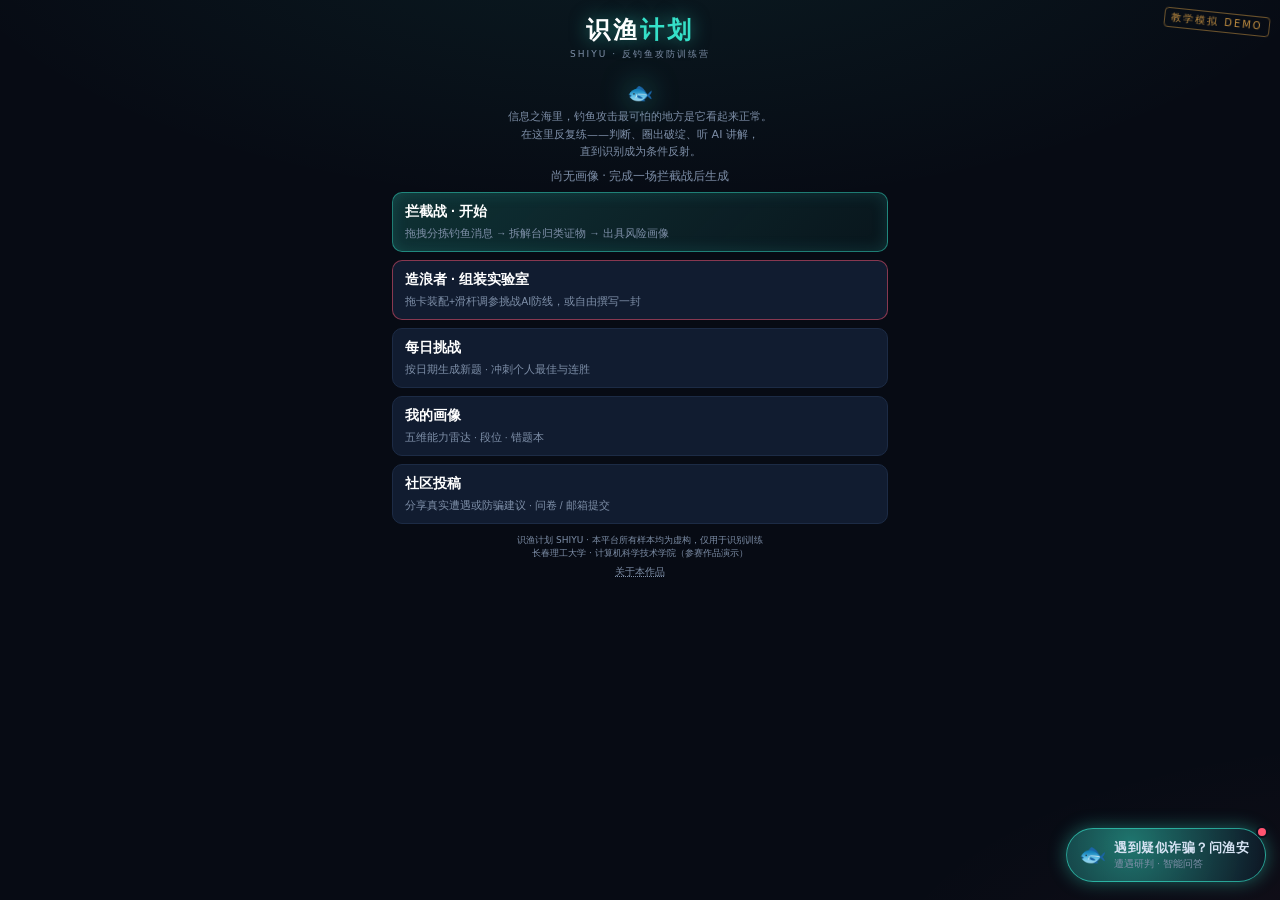
==== commit ba99b584: "fix: 修复前测波次全为钓鱼样本（CAMPAIGN.pretest 调回 2 个正常样本） 问题：CAMPAIGN.pretest 5 题全为钓鱼样本，导致「无脑全判钓鱼」在前测即得 100%， 前" ====
--- a/数媒-识渔计划/webapp/index.html
+++ b/数媒-识渔计划/webapp/index.html
@@ -159,7 +159,7 @@
   <footer>识渔计划 SHIYU · 本平台所有样本均为虚构，仅用于识别训练<br>长春理工大学 · 计算机科学技术学院（参赛作品演示）<br><button id="b-about" class="foot-link">关于本作品</button></footer>
 </div>
 <!-- 版本号约定：改了哪个静态资源就把它的 ?v=N 加一（离线演示与静态托管无构建哈希，只能靠这个破缓存） -->
-<script src="data.js?v=6"></script>
+<script src="data.js?v=7"></script>
 <script src="app.js?v=9"></script>
 <script src="config.js?v=6"></script>
 <script src="agent.js?v=8"></script>
